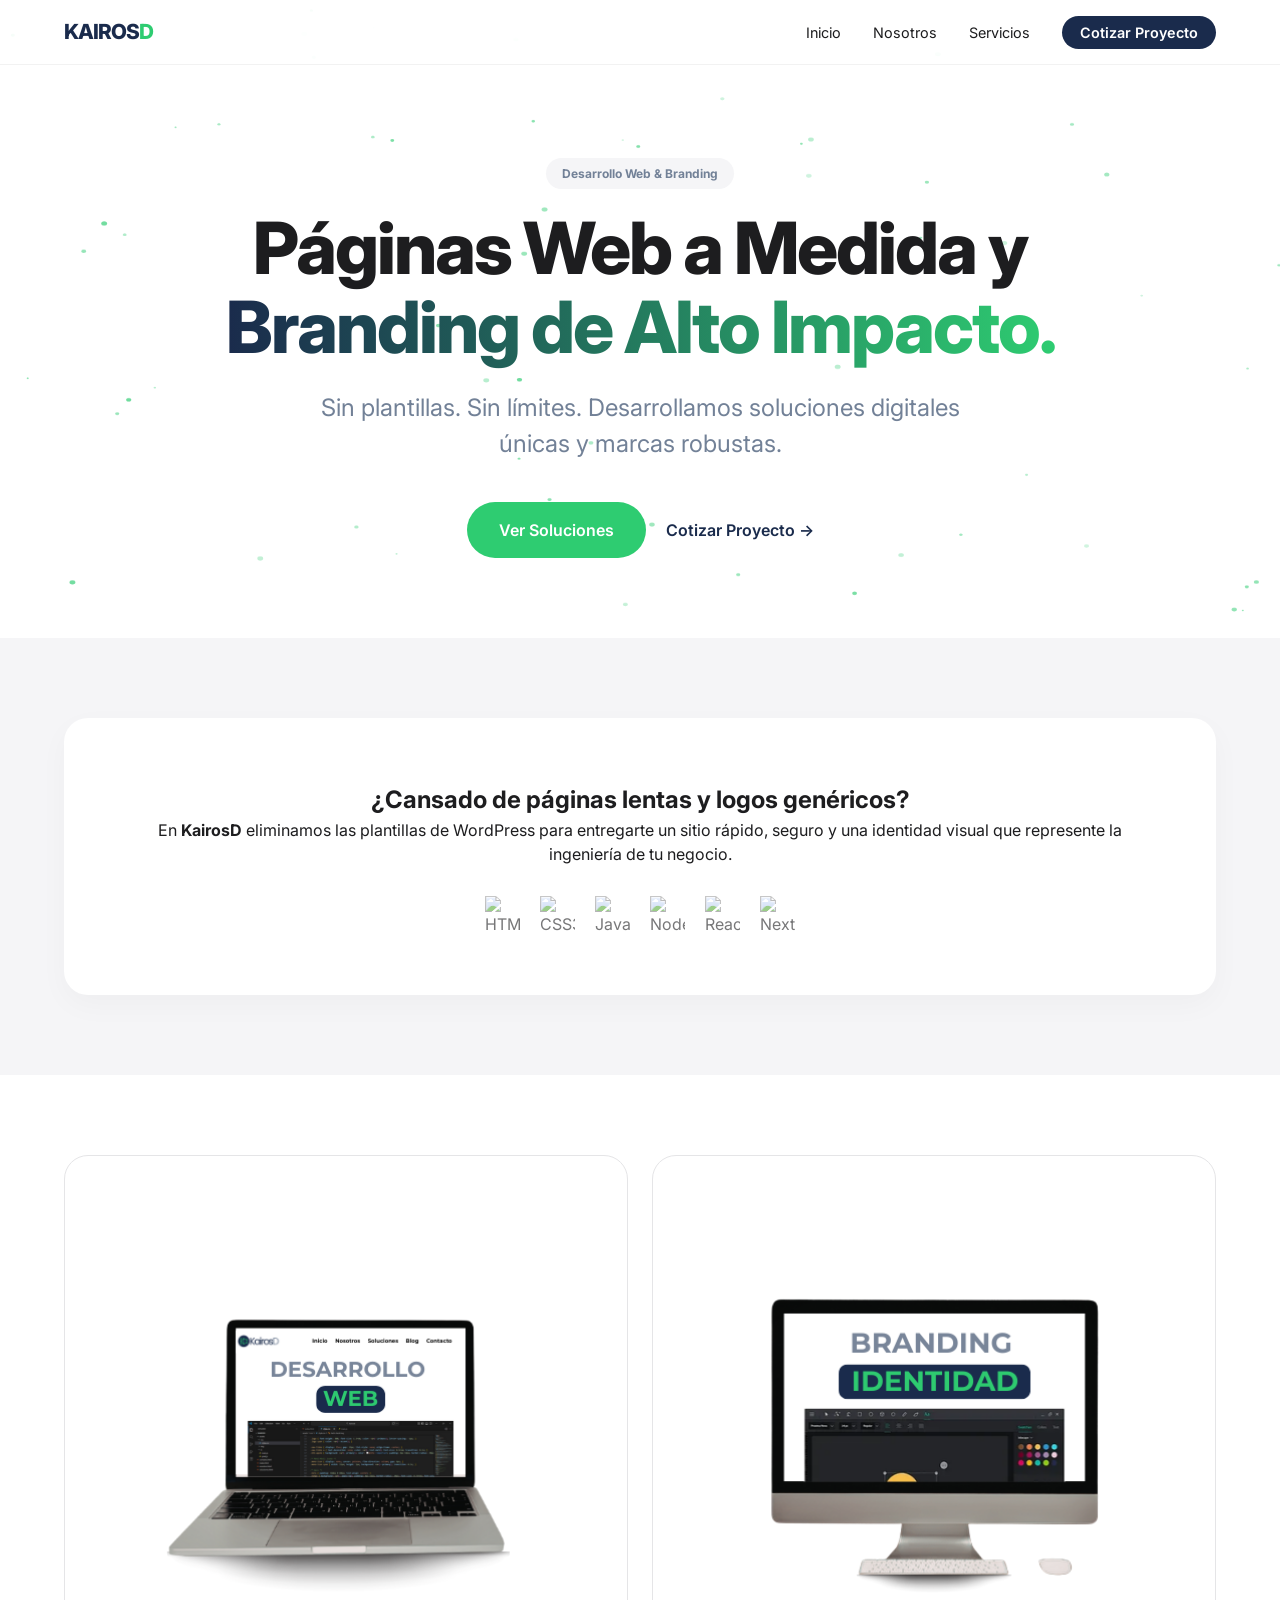
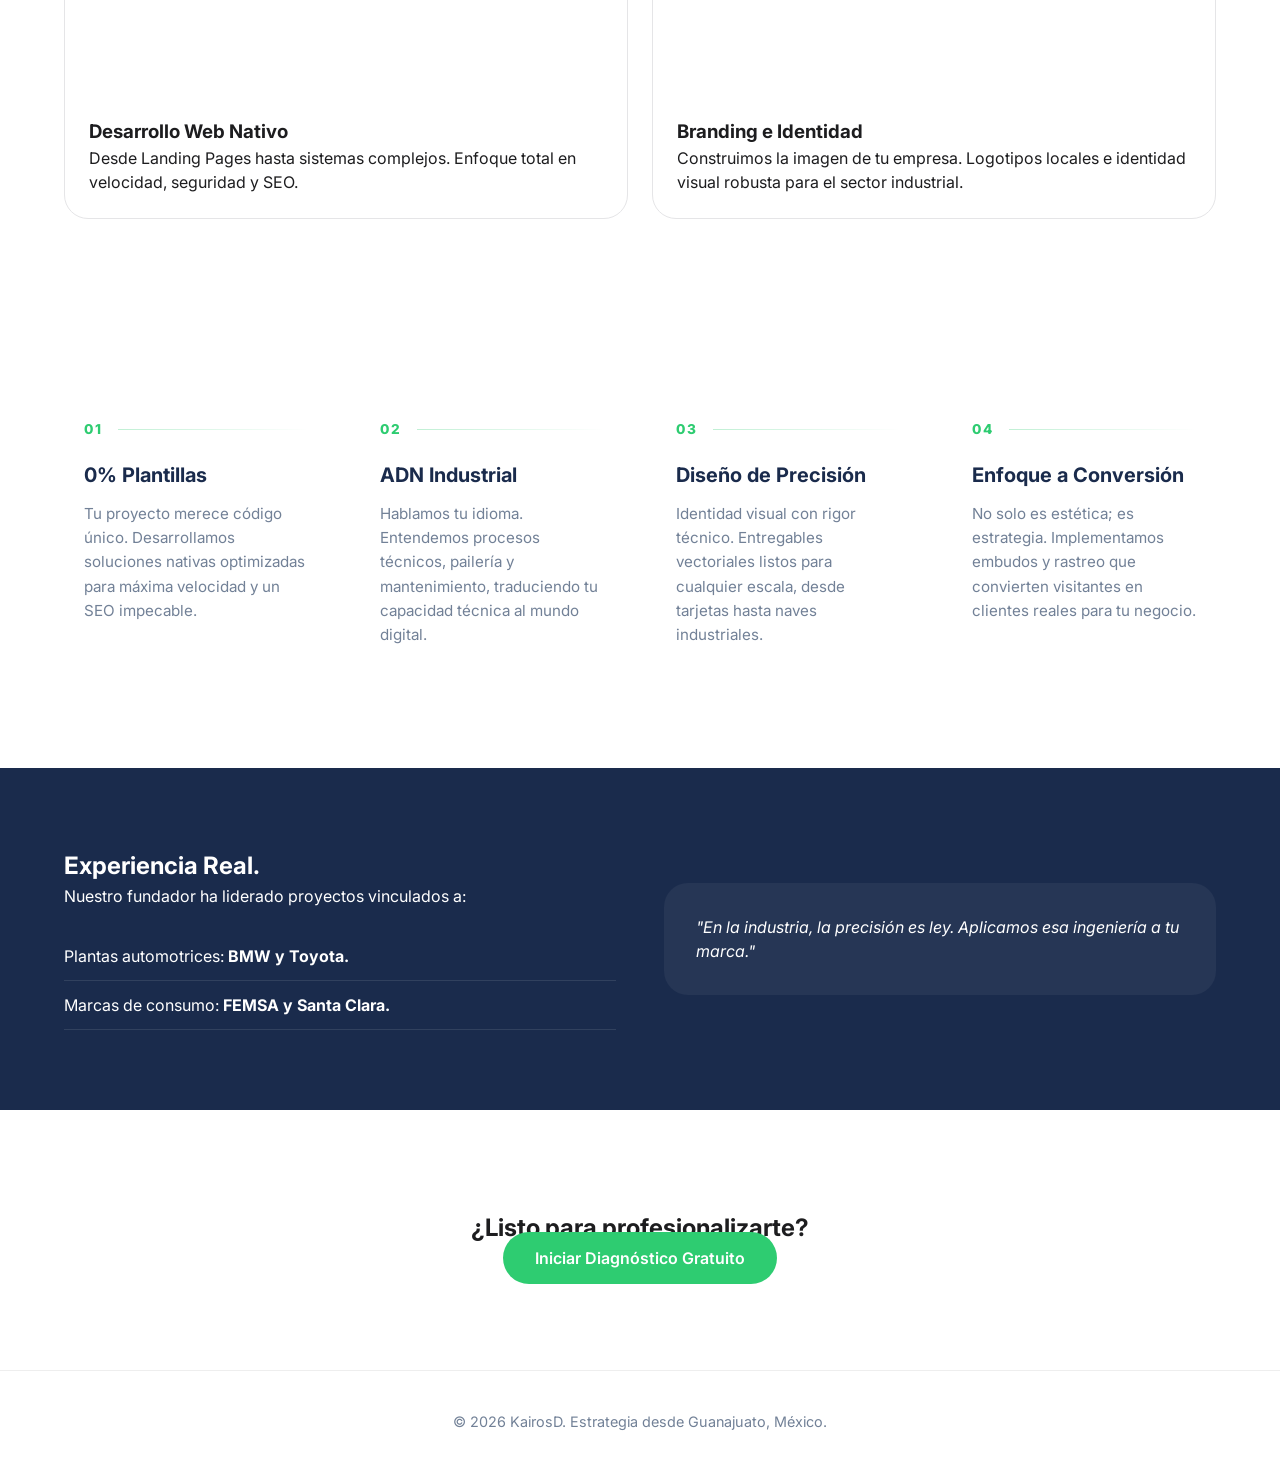
==== index.html @ 9f178255 "pagina inicio ajustes13" ====
<!DOCTYPE html>
<html lang="es">
<head>
    <meta charset="UTF-8">
    <meta name="viewport" content="width=device-width, initial-scale=1.0">
    <title>KairosD | Ingeniería Digital & Branding</title>
    <link rel="stylesheet" href="assets/css/style.css">
    <link href="https://fonts.googleapis.com/css2?family=Inter:wght@300;400;600;800&display=swap" rel="stylesheet">
</head>
<body>

    <header id="navbar">
        <nav class="container">
            <div class="logo">KAIROS<span>D</span></div>
            
            <div class="menu-icon" id="menu-icon">
                <span></span>
                <span></span>
            </div>

            <ul class="nav-links" id="nav-links">
                <li><a href="index.html" class="active">Inicio</a></li>
                <li><a href="nosotros.html">Nosotros</a></li>
                <li><a href="servicios.html">Servicios</a></li>
                <li><a href="contacto.html" class="btn-apple">Cotizar Proyecto</a></li>
            </ul>
        </nav>
    </header>

    <main>
        <section class="hero">
          <canvas id="particle-canvas"></canvas>
            <div class="container">
              <div class="container hero-content-wrapper"> <div class="hero-content reveal">
                    <span class="badge">Desarrollo Web & Branding</span>
                    <h1>Páginas Web a Medida y <br><span class="gradient-text">Branding de Alto Impacto.</span></h1>
                    <p>Sin plantillas. Sin límites. Desarrollamos soluciones digitales únicas y marcas robustas.</p>
                    <div class="cta-group">
                        <a href="servicios.html" class="btn-main">Ver Soluciones</a>
                        <a href="contacto.html" class="btn-link">Cotizar Proyecto →</a>
                    </div>
                </div>
            </div>
        </section>

        <section class="problem">
    <div class="container">
        <div class="glass-card reveal">
            <h2>¿Cansado de páginas lentas y logos genéricos?</h2>
            <p>En <strong>KairosD</strong> eliminamos las plantillas de WordPress para entregarte un sitio rápido, seguro y una identidad visual que represente la ingeniería de tu negocio.</p>
            
            <div class="tech-stack">
                <img src="https://raw.githubusercontent.com/devicons/devicon/master/icons/html5/html5-original.svg" alt="HTML5" title="HTML5">
                <img src="https://raw.githubusercontent.com/devicons/devicon/master/icons/css3/css3-original.svg" alt="CSS3" title="CSS3">
                <img src="https://raw.githubusercontent.com/devicons/devicon/master/icons/javascript/javascript-original.svg" alt="JavaScript" title="JavaScript">
                <img src="https://raw.githubusercontent.com/devicons/devicon/master/icons/nodejs/nodejs-original.svg" alt="Node.js" title="Node.js">
                <img src="https://raw.githubusercontent.com/devicons/devicon/master/icons/react/react-original.svg" alt="React" title="React">
                <img src="https://raw.githubusercontent.com/devicons/devicon/master/icons/nextjs/nextjs-original.svg" alt="Next.js" title="Next.js">
            </div>
        </div>
    </div>
</section>


<section class="services-summary container">
    <div class="service-grid">
        <div class="service-card reveal">
            <div class="service-image">
                <img src="assets/img/Desarrolloweb.png" alt="Desarrollo Web Nativo">
            </div>
            <h3>Desarrollo Web Nativo</h3>
            <p>Desde Landing Pages hasta sistemas complejos. Enfoque total en velocidad, seguridad y SEO.</p>
        </div>

        <div class="service-card reveal">
            <div class="service-image">
                <img src="assets/img/Branding.png" alt="Branding e Identidad">
            </div>
            <h3>Branding e Identidad</h3>
            <p>Construimos la imagen de tu empresa. Logotipos locales e identidad visual robusta para el sector industrial.</p>
        </div>
    </div>
</section>

<section class="features container">
    <div class="features-grid">
        <div class="feature-item reveal">
            <div class="feature-header">
                <span class="feature-number">01</span>
                <div class="feature-line"></div>
            </div>
            <h4>0% Plantillas</h4>
            <p>Tu proyecto merece código único. Desarrollamos soluciones nativas optimizadas para máxima velocidad y un SEO impecable.</p>
        </div>

        <div class="feature-item reveal">
            <div class="feature-header">
                <span class="feature-number">02</span>
                <div class="feature-line"></div>
            </div>
            <h4>ADN Industrial</h4>
            <p>Hablamos tu idioma. Entendemos procesos técnicos, pailería y mantenimiento, traduciendo tu capacidad técnica al mundo digital.</p>
        </div>

        <div class="feature-item reveal">
            <div class="feature-header">
                <span class="feature-number">03</span>
                <div class="feature-line"></div>
            </div>
            <h4>Diseño de Precisión</h4>
            <p>Identidad visual con rigor técnico. Entregables vectoriales listos para cualquier escala, desde tarjetas hasta naves industriales.</p>
        </div>

        <div class="feature-item reveal">
            <div class="feature-header">
                <span class="feature-number">04</span>
                <div class="feature-line"></div>
            </div>
            <h4>Enfoque a Conversión</h4>
            <p>No solo es estética; es estrategia. Implementamos embudos y rastreo que convierten visitantes en clientes reales para tu negocio.</p>
        </div>
    </div>
</section>

        <section class="authority">
            <div class="container">
                <div class="auth-grid">
                    <div class="auth-text reveal">
                        <h2>Experiencia Real.</h2>
                        <p>Nuestro fundador ha liderado proyectos vinculados a:</p>
                        <ul class="auth-list">
                            <li>Plantas automotrices: <strong>BMW y Toyota.</strong></li>
                            <li>Marcas de consumo: <strong>FEMSA y Santa Clara.</strong></li>
                        </ul>
                    </div>
                    <div class="auth-quote reveal">
                        <p>"En la industria, la precisión es ley. Aplicamos esa ingeniería a tu marca."</p>
                    </div>
                </div>
            </div>
        </section>

        <section class="final-cta">
            <div class="container reveal">
                <h2>¿Listo para profesionalizarte?</h2>
                <a href="contacto.html" class="btn-main">Iniciar Diagnóstico Gratuito</a>
            </div>
        </section>
    </main>

    <footer>
        <div class="container">
            <p>&copy; 2026 KairosD. Estrategia desde Guanajuato, México.</p>
        </div>
    </footer>

    <script src="assets/js/particles.js"></script>
    <script src="assets/js/main.js"></script>
</body>
</html>
---- assets/css/style.css ----
:root {
    --primary: #1a2b4c;
    --accent: #2ecc71;
    --secondary: #728197;
    --apple-bg: #f5f5f7;
    --white: #ffffff;
    --text-dark: #1d1d1f;
}

* { margin: 0; padding: 0; box-sizing: border-box; }

body {
    font-family: 'Inter', -apple-system, sans-serif;
    color: var(--text-dark);
    background-color: var(--white);
    line-height: 1.5;
    overflow-x: hidden;
}

.container { max-width: 1200px; margin: 0 auto; padding: 0 24px; }

/* Navbar */
#navbar {
    position: fixed; top: 0; width: 100%; z-index: 1000;
    background: rgba(255, 255, 255, 0.8);
    backdrop-filter: blur(20px); -webkit-backdrop-filter: blur(20px);
    border-bottom: 1px solid rgba(0,0,0,0.05);
}

nav { height: 64px; display: flex; justify-content: space-between; align-items: center; }

.logo { font-weight: 800; font-size: 1.3rem; color: var(--primary); letter-spacing: -1px; }
.logo span { color: var(--accent); }

.nav-links { display: flex; gap: 32px; list-style: none; align-items: center; }
.nav-links a { text-decoration: none; color: var(--text-dark); font-size: 0.9rem; transition: 0.3s; }
.btn-apple { background: var(--primary); color: white !important; padding: 8px 18px; border-radius: 20px; font-weight: 600; }

/* Menú Móvil Icono */
.menu-icon { display: none; cursor: pointer; flex-direction: column; gap: 6px; }
.menu-icon span { width: 25px; height: 2px; background: var(--primary); transition: 0.3s; }

/* Hero */
/* Posicionamiento del lienzo de partículas */
.hero { 
    padding: 160px 0 80px; 
    text-align: center; 
    background: transparent; /* IMPORTANTE: Para ver el canvas detrás */
    position: relative;
}

.hero-content-wrapper {
    position: relative;
    z-index: 2; /* Esto pone el texto por encima de las partículas */
}

#particle-canvas {
    position: absolute;
    top: 0;
    left: 0;
    width: 100%;
    height: 100%;
    z-index: 1; /* Detrás del texto */
    pointer-events: none; /* Permite hacer clic en los botones a través del canvas */
}

.hero-grid {
    position: relative;
    z-index: 2; /* Encima del canvas */
}
.hero { padding: 160px 0 80px; text-align: center; }
.badge { background: var(--apple-bg); padding: 8px 16px; border-radius: 20px; font-size: 0.75rem; font-weight: 700; color: var(--secondary); }
.hero h1 { font-size: clamp(2.5rem, 8vw, 4.5rem); font-weight: 800; letter-spacing: -2px; margin: 24px 0; line-height: 1.1; }

.gradient-text {
    background: linear-gradient(90deg, var(--primary), var(--accent));
    background-clip: text; -webkit-background-clip: text;
    -webkit-text-fill-color: transparent; color: transparent;
}

.hero p { font-size: clamp(1.1rem, 3vw, 1.5rem); color: var(--secondary); max-width: 700px; margin: 0 auto 40px; }

.cta-group { display: flex; justify-content: center; align-items: center; gap: 20px; }
.btn-main { background: var(--accent); color: white; padding: 16px 32px; border-radius: 30px; text-decoration: none; font-weight: 600; transition: 0.3s; }
.btn-link { color: var(--primary); text-decoration: none; font-weight: 600; }

/* Problem Section */
.problem { padding: 80px 0; background: var(--apple-bg); }
.glass-card { background: white; padding: clamp(2rem, 5vw, 4rem); border-radius: 24px; box-shadow: 0 10px 30px rgba(0,0,0,0.03); text-align: center; }

/* Grid de Servicios */
.service-grid { display: grid; grid-template-columns: repeat(auto-fit, minmax(300px, 1fr)); gap: 24px; padding: 80px 0; }
.service-card { 
    background: white; 
    padding: 24px; /* Bajamos de 40px a 24px para que no se vea gigante con la imagen */
    border-radius: 24px; 
    border: 1px solid #e5e5e7; 
    transition: 0.4s; 
}
.service-card:hover { border-color: var(--accent); transform: translateY(-5px); }
/* --- Nuevos estilos para imágenes de servicios --- */
.service-image {
    width: 100%;
    /*height: 100px;  Altura fija para que todas las cards midan lo mismo */
    aspect-ratio: 1 / 1;
    margin-bottom: 24px;
    border-radius: 16px;
    overflow: hidden;
    background-color: white; 
    display: flex;
    justify-content: center;
    align-items: center;
}

.service-image img {
    width: 100%;
    height: 100%;
    object-fit: cover; /* Recorta la imagen para que llene el espacio sin deformarse */
    transition: transform 0.5s ease;
}

.service-card:hover .service-image img {
    transform: scale(1.1); /* Efecto de zoom al pasar el mouse */
}

/* Contenedor principal */
.features-grid {
    display: grid;
    grid-template-columns: repeat(auto-fit, minmax(250px, 1fr));
    gap: 32px;
    padding: 100px 0;
}

.feature-item {
    position: relative;
    padding: 20px;
    transition: all 0.3s ease;
}

/* Encabezado del ítem (Número + Línea) */
.feature-header {
    display: flex;
    align-items: center;
    gap: 15px;
    margin-bottom: 20px;
}

.feature-number {
    font-size: 0.85rem;
    font-weight: 800;
    color: var(--accent); /* Tu verde #2ecc71 */
    font-family: 'Inter', sans-serif;
    letter-spacing: 2px;
}

.feature-line {
    height: 1px;
    flex-grow: 1;
    background: linear-gradient(90deg, var(--accent), transparent);
    opacity: 0.3;
}

/* Tipografía */
.feature-item h4 {
    font-size: 1.25rem;
    font-weight: 700;
    color: var(--primary);
    margin-bottom: 12px;
}

.feature-item p {
    font-size: 0.95rem;
    color: var(--secondary);
    line-height: 1.6;
}

/* Efecto al pasar el mouse */
.feature-item:hover {
    transform: translateY(-5px);
}

.feature-item:hover .feature-line {
    opacity: 1;
    background: linear-gradient(90deg, var(--accent), var(--primary));
    transition: 0.5s;
}

/* Ajuste para móviles */
@media (max-width: 480px) {
    .features-grid {
        padding: 60px 0;
        gap: 40px;
    }
}

/* Authority */
.authority { background: var(--primary); color: white; padding: 80px 0; }
.auth-grid { display: grid; grid-template-columns: repeat(auto-fit, minmax(300px, 1fr)); gap: 48px; align-items: center; }
.auth-list { list-style: none; margin-top: 24px; }
.auth-list li { padding: 12px 0; border-bottom: 1px solid rgba(255,255,255,0.1); }
.auth-quote { background: rgba(255,255,255,0.05); padding: 32px; border-radius: 24px; font-style: italic; }

/* Final CTA */
.final-cta { padding: 100px 0; text-align: center; }

/* Footer */
footer { padding: 40px 0; border-top: 1px solid #eee; text-align: center; color: var(--secondary); font-size: 0.9rem; }

/* --- RESPONSIVO --- */
@media (max-width: 850px) {
    .menu-icon { display: flex; }
    .nav-links {
        position: fixed; top: 64px; right: -100%; width: 100%; height: calc(100vh - 64px);
        flex-direction: column; background: white; padding: 40px; transition: 0.4s;
    }
    .nav-links.active { right: 0; }
    .cta-group { flex-direction: column; }
}

/* Animaciones */
.reveal { opacity: 0; transform: translateY(30px); transition: 1s ease; }
.reveal.active { opacity: 1; transform: translateY(0); }

/* Contenedor de logos tecnológicos */
.tech-stack {
    display: flex;
    justify-content: center;
    align-items: center;
    gap: 20px; /* Espacio entre logos */
    margin-top: 30px;
    flex-wrap: wrap; /* Para que en móviles se acomoden si no caben */
}

.tech-stack img {
    width: 35px; /* Tamaño pequeño y elegante */
    height: 35px;
    filter: grayscale(1%); /* Efecto Apple: se ven grises por defecto */
    opacity: 0.6;
    transition: all 0.4s ease;
}

.tech-stack img:hover {
    filter: grayscale(0%); /* Cobran color al pasar el mouse */
    opacity: 1;
    transform: scale(1.2); /* Pequeño salto visual */
}

/* Ajuste para móviles */
@media (max-width: 480px) {
    .tech-stack {
        gap: 15px;
    }
    .tech-stack img {
        width: 28px;
        height: 28px;
    }
}
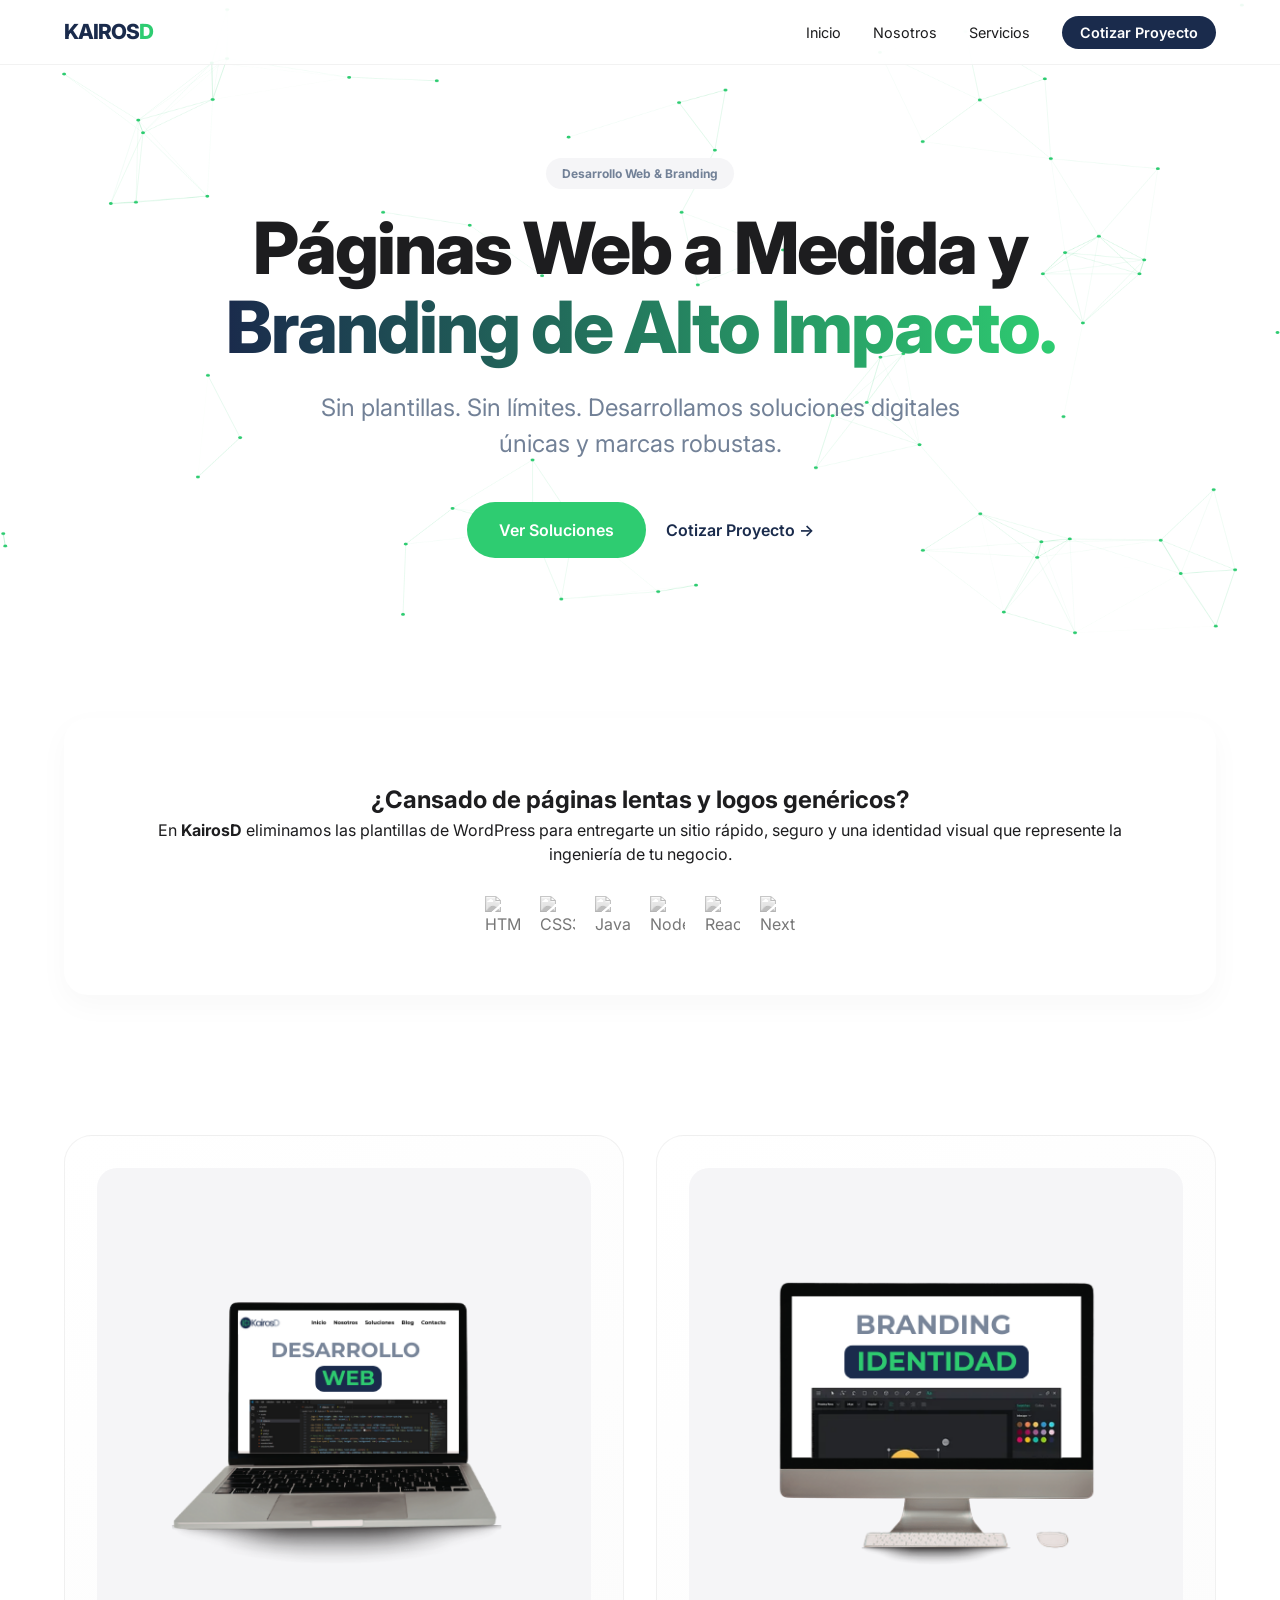
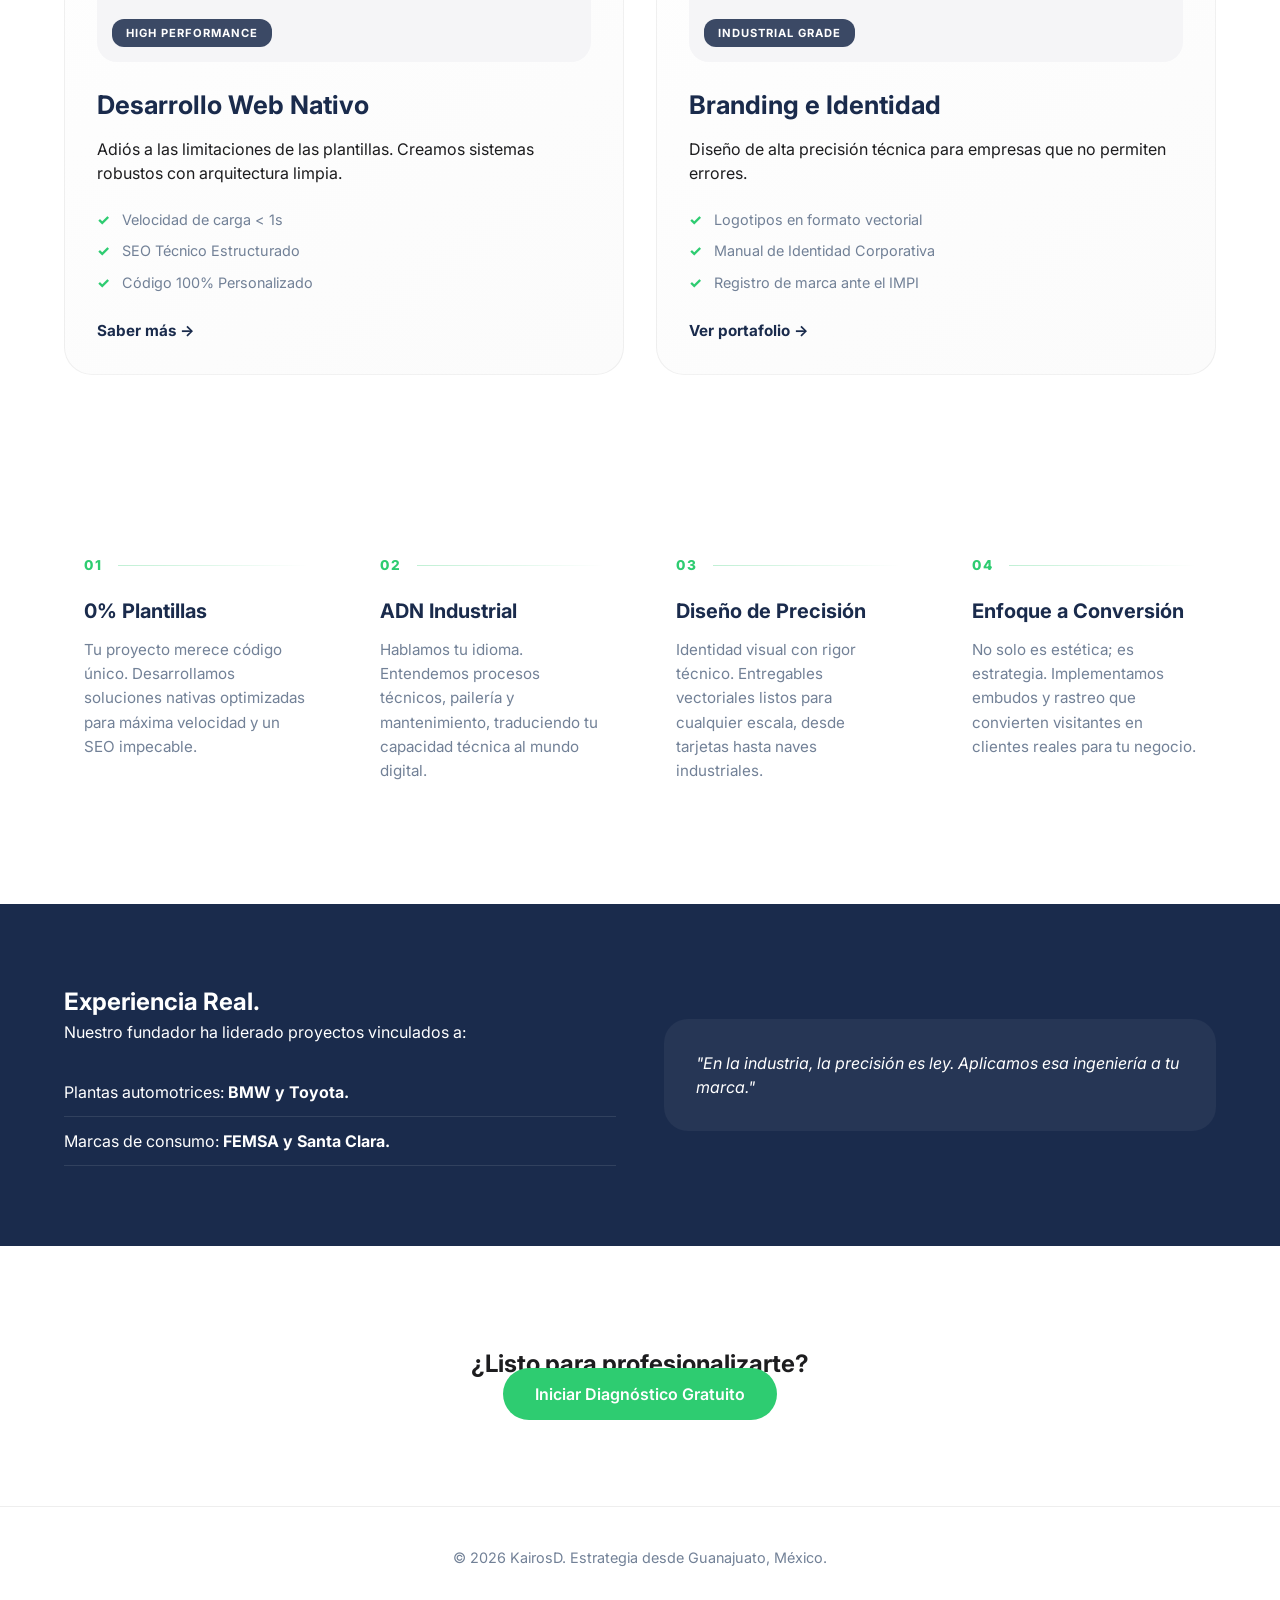
==== commit 4e030b58: "pagina inicio ajustes" ====
--- a/index.html
+++ b/index.html
@@ -67,19 +67,36 @@
         <div class="service-card reveal">
             <div class="service-image">
                 <img src="assets/img/Desarrolloweb.png" alt="Desarrollo Web Nativo">
+                <div class="service-tag">High Performance</div>
             </div>
-            <h3>Desarrollo Web Nativo</h3>
-            <p>Desde Landing Pages hasta sistemas complejos. Enfoque total en velocidad, seguridad y SEO.</p>
+            <div class="service-info">
+                <h3>Desarrollo Web Nativo</h3>
+                <p>Adiós a las limitaciones de las plantillas. Creamos sistemas robustos con arquitectura limpia.</p>
+                <ul class="service-features">
+                    <li><span>✓</span> Velocidad de carga < 1s</li>
+                    <li><span>✓</span> SEO Técnico Estructurado</li>
+                    <li><span>✓</span> Código 100% Personalizado</li>
+                </ul>
+                <a href="servicios.html" class="service-link">Saber más →</a>
+            </div>
         </div>
 
-        <div class="service-card reveal">
-            <div class="service-image">
-                <img src="assets/img/Branding.png" alt="Branding e Identidad">
-            </div>
-            <h3>Branding e Identidad</h3>
-            <p>Construimos la imagen de tu empresa. Logotipos locales e identidad visual robusta para el sector industrial.</p>
-        </div>
+<div class="service-card reveal">
+    <div class="service-image">
+        <img src="assets/img/Branding.png" alt="Branding e Identidad">
+        <div class="service-tag">Industrial Grade</div>
     </div>
+    <div class="service-info">
+        <h3>Branding e Identidad</h3>
+        <p>Diseño de alta precisión técnica para empresas que no permiten errores.</p>
+        <ul class="service-features">
+            <li><span>✓</span> Logotipos en formato vectorial</li>
+            <li><span>✓</span> Manual de Identidad Corporativa</li>
+            <li><span>✓</span> Registro de marca ante el IMPI</li>
+        </ul>
+        <a href="servicios.html" class="service-link">Ver portafolio →</a>
+    </div>
+</div>
 </section>
 
 <section class="features container">
--- a/assets/css/style.css
+++ b/assets/css/style.css
@@ -19,7 +19,7 @@
 
 .container { max-width: 1200px; margin: 0 auto; padding: 0 24px; }
 
-/* Navbar */
+/* --- NAVBAR --- */
 #navbar {
     position: fixed; top: 0; width: 100%; z-index: 1000;
     background: rgba(255, 255, 255, 0.8);
@@ -28,7 +28,6 @@
 }
 
 nav { height: 64px; display: flex; justify-content: space-between; align-items: center; }
-
 .logo { font-weight: 800; font-size: 1.3rem; color: var(--primary); letter-spacing: -1px; }
 .logo span { color: var(--accent); }
 
@@ -36,39 +35,28 @@
 .nav-links a { text-decoration: none; color: var(--text-dark); font-size: 0.9rem; transition: 0.3s; }
 .btn-apple { background: var(--primary); color: white !important; padding: 8px 18px; border-radius: 20px; font-weight: 600; }
 
-/* Menú Móvil Icono */
-.menu-icon { display: none; cursor: pointer; flex-direction: column; gap: 6px; }
-.menu-icon span { width: 25px; height: 2px; background: var(--primary); transition: 0.3s; }
-
-/* Hero */
-/* Posicionamiento del lienzo de partículas */
+/* --- HERO --- */
 .hero { 
     padding: 160px 0 80px; 
     text-align: center; 
-    background: transparent; /* IMPORTANTE: Para ver el canvas detrás */
+    background: transparent; 
     position: relative;
+    overflow: hidden;
+}
+
+#particle-canvas {
+    position: absolute;
+    top: 0; left: 0;
+    width: 100%; height: 100%;
+    z-index: 1;
+    pointer-events: none;
 }
 
 .hero-content-wrapper {
     position: relative;
-    z-index: 2; /* Esto pone el texto por encima de las partículas */
+    z-index: 2;
 }
 
-#particle-canvas {
-    position: absolute;
-    top: 0;
-    left: 0;
-    width: 100%;
-    height: 100%;
-    z-index: 1; /* Detrás del texto */
-    pointer-events: none; /* Permite hacer clic en los botones a través del canvas */
-}
-
-.hero-grid {
-    position: relative;
-    z-index: 2; /* Encima del canvas */
-}
-.hero { padding: 160px 0 80px; text-align: center; }
 .badge { background: var(--apple-bg); padding: 8px 16px; border-radius: 20px; font-size: 0.75rem; font-weight: 700; color: var(--secondary); }
 .hero h1 { font-size: clamp(2.5rem, 8vw, 4.5rem); font-weight: 800; letter-spacing: -2px; margin: 24px 0; line-height: 1.1; }
 
@@ -79,134 +67,75 @@
 }
 
 .hero p { font-size: clamp(1.1rem, 3vw, 1.5rem); color: var(--secondary); max-width: 700px; margin: 0 auto 40px; }
-
 .cta-group { display: flex; justify-content: center; align-items: center; gap: 20px; }
 .btn-main { background: var(--accent); color: white; padding: 16px 32px; border-radius: 30px; text-decoration: none; font-weight: 600; transition: 0.3s; }
 .btn-link { color: var(--primary); text-decoration: none; font-weight: 600; }
 
-/* Problem Section */
-.problem { padding: 80px 0; background: var(--apple-bg); }
+/* --- PROBLEM & TECH STACK --- */
+.problem { padding: 80px 0; background: white; }
 .glass-card { background: white; padding: clamp(2rem, 5vw, 4rem); border-radius: 24px; box-shadow: 0 10px 30px rgba(0,0,0,0.03); text-align: center; }
 
-/* Grid de Servicios */
-.service-grid { display: grid; grid-template-columns: repeat(auto-fit, minmax(300px, 1fr)); gap: 24px; padding: 80px 0; }
+.tech-stack { display: flex; justify-content: center; align-items: center; gap: 20px; margin-top: 30px; flex-wrap: wrap; }
+.tech-stack img { width: 35px; height: 35px; filter: grayscale(100%); opacity: 0.6; transition: 0.4s; }
+.tech-stack img:hover { filter: grayscale(0%); opacity: 1; transform: scale(1.2); }
+
+/* --- SECCIÓN DE SERVICIOS --- */
+.service-grid { display: grid; grid-template-columns: repeat(auto-fit, minmax(320px, 1fr)); gap: 32px; padding: 60px 0; }
+
 .service-card { 
-    background: white; 
-    padding: 24px; /* Bajamos de 40px a 24px para que no se vea gigante con la imagen */
-    border-radius: 24px; 
-    border: 1px solid #e5e5e7; 
-    transition: 0.4s; 
-}
-.service-card:hover { border-color: var(--accent); transform: translateY(-5px); }
-/* --- Nuevos estilos para imágenes de servicios --- */
-.service-image {
-    width: 100%;
-    /*height: 100px;  Altura fija para que todas las cards midan lo mismo */
-    aspect-ratio: 1 / 1;
-    margin-bottom: 24px;
-    border-radius: 16px;
-    overflow: hidden;
-    background-color: white; 
-    display: flex;
-    justify-content: center;
-    align-items: center;
+    background: linear-gradient(145deg, #ffffff, #fbfbfb);
+    padding: 32px; border-radius: 28px; border: 1px solid rgba(0,0,0,0.05); 
+    transition: all 0.4s cubic-bezier(0.165, 0.84, 0.44, 1);
+    display: flex; flex-direction: column; justify-content: space-between;
 }
 
-.service-image img {
-    width: 100%;
-    height: 100%;
-    object-fit: cover; /* Recorta la imagen para que llene el espacio sin deformarse */
-    transition: transform 0.5s ease;
+.service-card:hover { border-color: var(--accent); transform: translateY(-8px); box-shadow: 0 20px 40px rgba(46, 204, 113, 0.08); }
+
+.service-image {
+    width: 100%; aspect-ratio: 1 / 1; margin-bottom: 24px; border-radius: 20px;
+    overflow: hidden; position: relative; background-color: var(--apple-bg); 
+    display: flex; justify-content: center; align-items: center;
 }
 
-.service-card:hover .service-image img {
-    transform: scale(1.1); /* Efecto de zoom al pasar el mouse */
+.service-image img { width: 100%; height: 100%; object-fit: cover; transition: transform 0.6s ease; }
+.service-card:hover .service-image img { transform: scale(1.1); }
+
+.service-tag {
+    position: absolute; bottom: 15px; left: 15px; background: rgba(26, 43, 76, 0.85);
+    color: white; padding: 6px 14px; border-radius: 12px; font-size: 0.7rem; font-weight: 700;
+    text-transform: uppercase; letter-spacing: 1px; backdrop-filter: blur(8px);
 }
 
-/* Contenedor principal */
-.features-grid {
-    display: grid;
-    grid-template-columns: repeat(auto-fit, minmax(250px, 1fr));
-    gap: 32px;
-    padding: 100px 0;
-}
+.service-info h3 { margin-bottom: 12px; font-size: 1.6rem; color: var(--primary); }
+.service-features { list-style: none; margin: 24px 0; padding: 0; }
+.service-features li { font-size: 0.9rem; color: var(--secondary); margin-bottom: 10px; display: flex; align-items: center; gap: 12px; }
+.service-features li span { color: var(--accent); font-weight: 800; }
+.service-link { display: inline-block; color: var(--primary); text-decoration: none; font-weight: 700; font-size: 0.95rem; }
 
-.feature-item {
-    position: relative;
-    padding: 20px;
-    transition: all 0.3s ease;
-}
+/* --- FEATURES GRID --- */
+.features-grid { display: grid; grid-template-columns: repeat(auto-fit, minmax(250px, 1fr)); gap: 32px; padding: 100px 0; }
+.feature-item { position: relative; padding: 20px; transition: 0.3s; }
+.feature-header { display: flex; align-items: center; gap: 15px; margin-bottom: 20px; }
+.feature-number { font-size: 0.85rem; font-weight: 800; color: var(--accent); letter-spacing: 2px; }
+.feature-line { height: 1px; flex-grow: 1; background: linear-gradient(90deg, var(--accent), transparent); opacity: 0.3; }
+.feature-item h4 { font-size: 1.25rem; font-weight: 700; color: var(--primary); margin-bottom: 12px; }
+.feature-item p { font-size: 0.95rem; color: var(--secondary); line-height: 1.6; }
+.feature-item:hover { transform: translateY(-5px); }
+.feature-item:hover .feature-line { opacity: 1; background: linear-gradient(90deg, var(--accent), var(--primary)); }
 
-/* Encabezado del ítem (Número + Línea) */
-.feature-header {
-    display: flex;
-    align-items: center;
-    gap: 15px;
-    margin-bottom: 20px;
-}
-
-.feature-number {
-    font-size: 0.85rem;
-    font-weight: 800;
-    color: var(--accent); /* Tu verde #2ecc71 */
-    font-family: 'Inter', sans-serif;
-    letter-spacing: 2px;
-}
-
-.feature-line {
-    height: 1px;
-    flex-grow: 1;
-    background: linear-gradient(90deg, var(--accent), transparent);
-    opacity: 0.3;
-}
-
-/* Tipografía */
-.feature-item h4 {
-    font-size: 1.25rem;
-    font-weight: 700;
-    color: var(--primary);
-    margin-bottom: 12px;
-}
-
-.feature-item p {
-    font-size: 0.95rem;
-    color: var(--secondary);
-    line-height: 1.6;
-}
-
-/* Efecto al pasar el mouse */
-.feature-item:hover {
-    transform: translateY(-5px);
-}
-
-.feature-item:hover .feature-line {
-    opacity: 1;
-    background: linear-gradient(90deg, var(--accent), var(--primary));
-    transition: 0.5s;
-}
-
-/* Ajuste para móviles */
-@media (max-width: 480px) {
-    .features-grid {
-        padding: 60px 0;
-        gap: 40px;
-    }
-}
-
-/* Authority */
+/* --- AUTHORITY & FOOTER --- */
 .authority { background: var(--primary); color: white; padding: 80px 0; }
 .auth-grid { display: grid; grid-template-columns: repeat(auto-fit, minmax(300px, 1fr)); gap: 48px; align-items: center; }
 .auth-list { list-style: none; margin-top: 24px; }
 .auth-list li { padding: 12px 0; border-bottom: 1px solid rgba(255,255,255,0.1); }
 .auth-quote { background: rgba(255,255,255,0.05); padding: 32px; border-radius: 24px; font-style: italic; }
-
-/* Final CTA */
 .final-cta { padding: 100px 0; text-align: center; }
-
-/* Footer */
 footer { padding: 40px 0; border-top: 1px solid #eee; text-align: center; color: var(--secondary); font-size: 0.9rem; }
 
-/* --- RESPONSIVO --- */
+/* --- ANIMACIONES & MÓVIL --- */
+.reveal { opacity: 0; transform: translateY(30px); transition: 1s ease; }
+.reveal.active { opacity: 1; transform: translateY(0); }
+
 @media (max-width: 850px) {
     .menu-icon { display: flex; }
     .nav-links {
@@ -215,44 +144,4 @@
     }
     .nav-links.active { right: 0; }
     .cta-group { flex-direction: column; }
-}
-
-/* Animaciones */
-.reveal { opacity: 0; transform: translateY(30px); transition: 1s ease; }
-.reveal.active { opacity: 1; transform: translateY(0); }
-
-/* Contenedor de logos tecnológicos */
-.tech-stack {
-    display: flex;
-    justify-content: center;
-    align-items: center;
-    gap: 20px; /* Espacio entre logos */
-    margin-top: 30px;
-    flex-wrap: wrap; /* Para que en móviles se acomoden si no caben */
-}
-
-.tech-stack img {
-    width: 35px; /* Tamaño pequeño y elegante */
-    height: 35px;
-    filter: grayscale(1%); /* Efecto Apple: se ven grises por defecto */
-    opacity: 0.6;
-    transition: all 0.4s ease;
-}
-
-.tech-stack img:hover {
-    filter: grayscale(0%); /* Cobran color al pasar el mouse */
-    opacity: 1;
-    transform: scale(1.2); /* Pequeño salto visual */
-}
-
-/* Ajuste para móviles */
-@media (max-width: 480px) {
-    .tech-stack {
-        gap: 15px;
-    }
-    .tech-stack img {
-        width: 28px;
-        height: 28px;
-    }
-}
-
+}
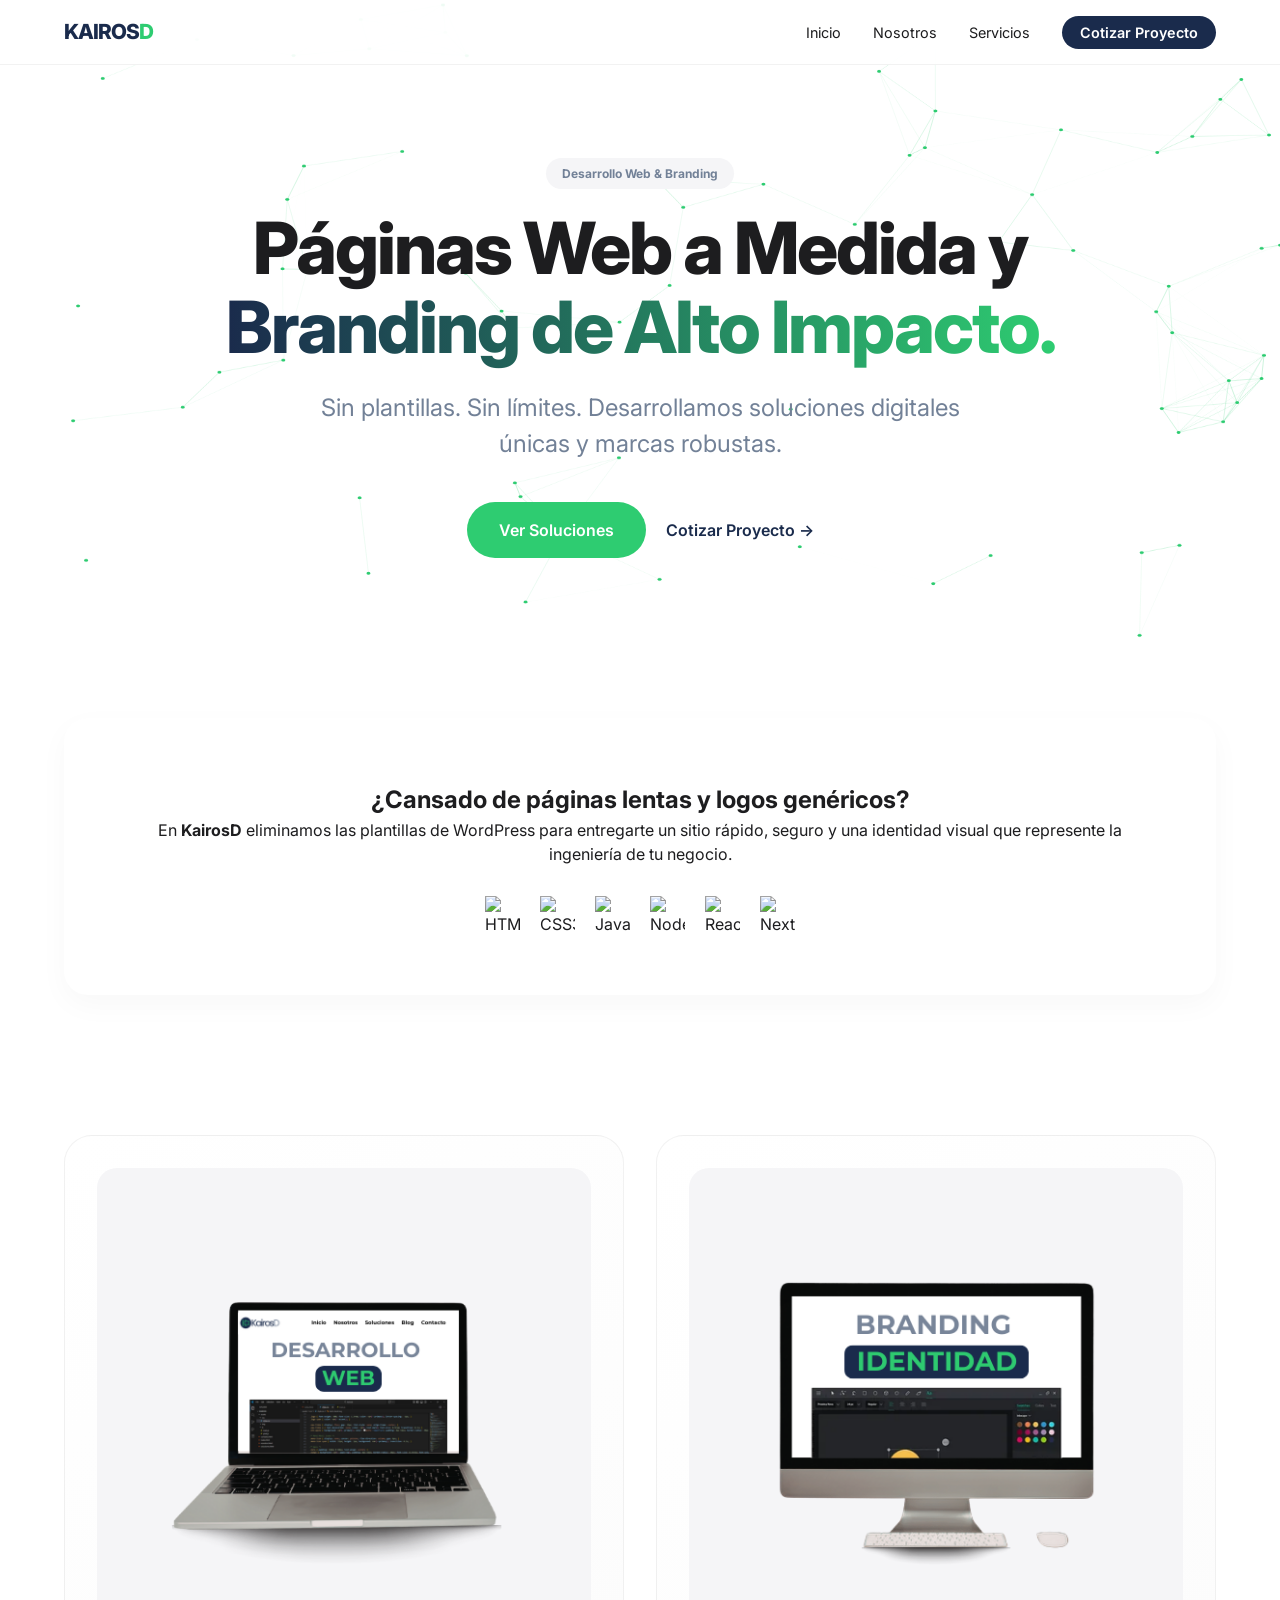
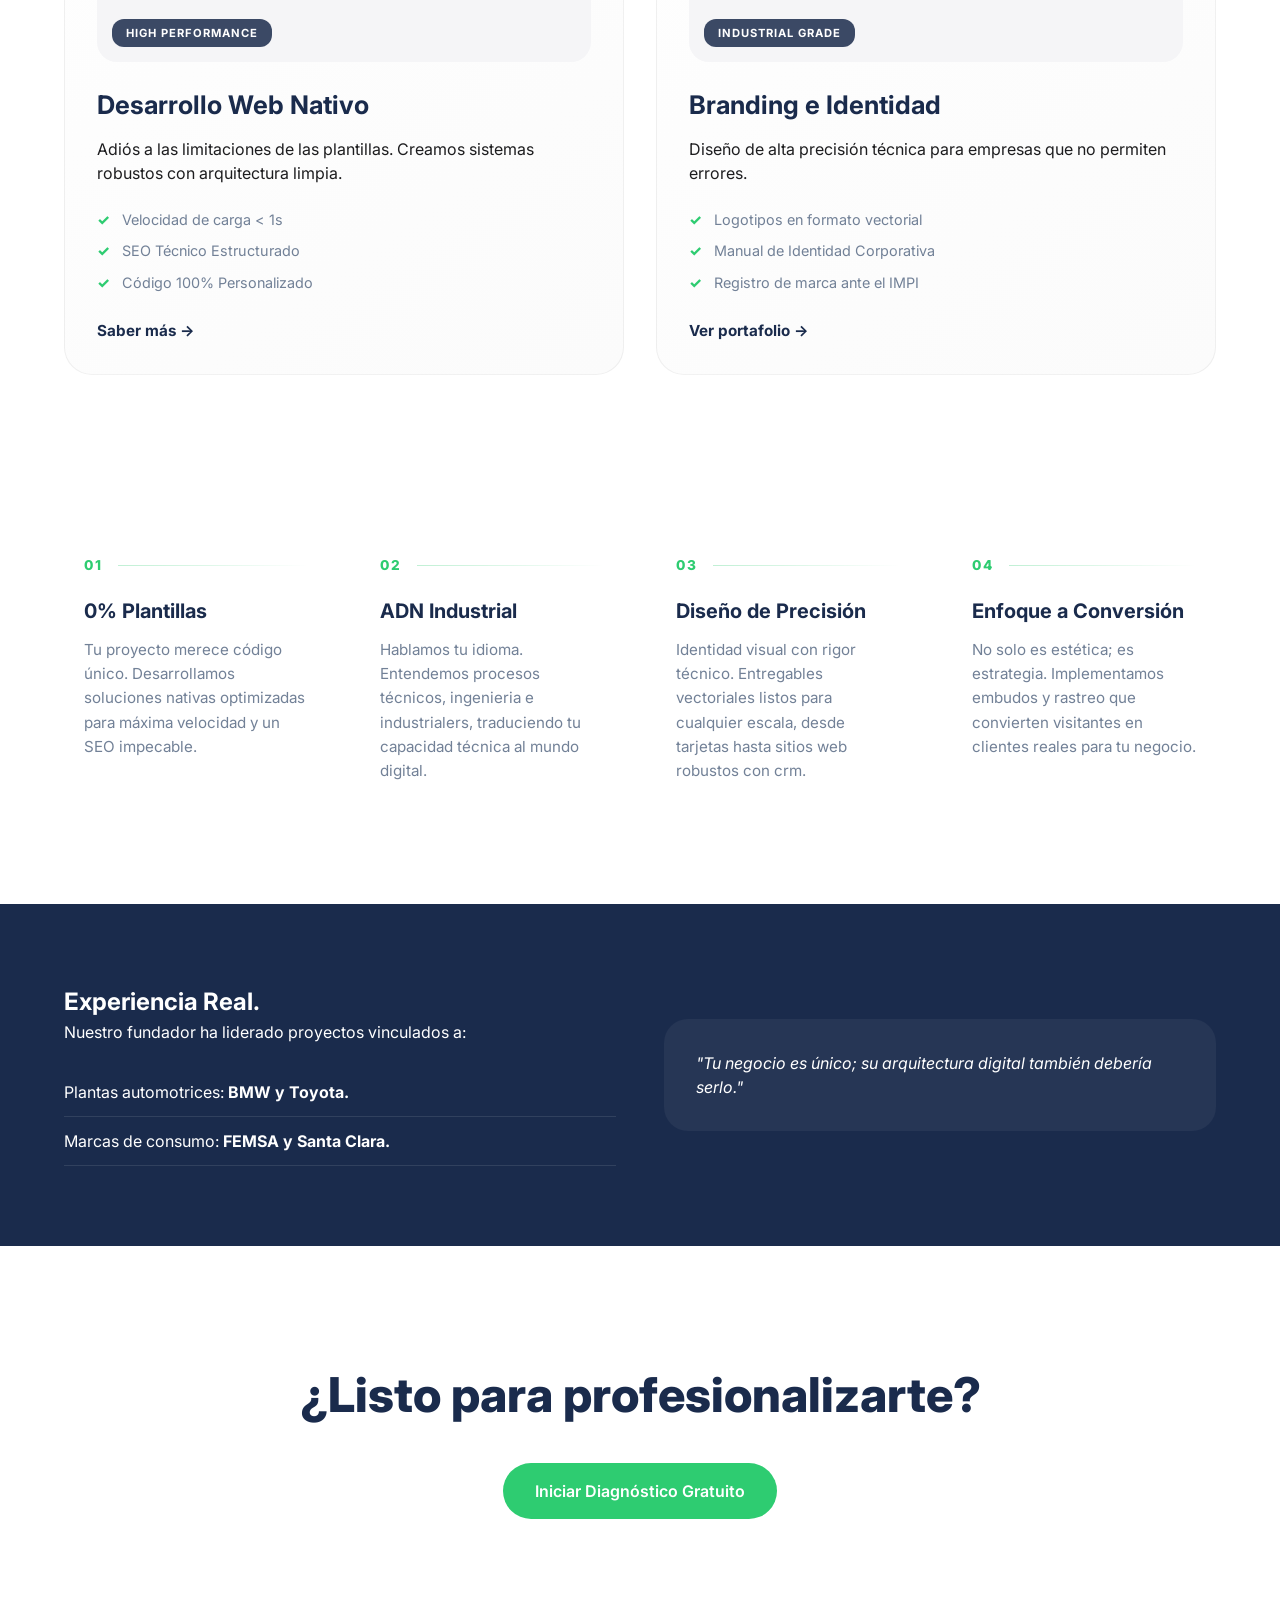
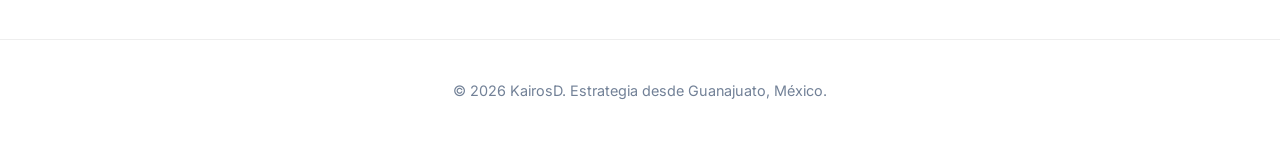
==== commit 991cd536: "pagina inicio ajuste" ====
--- a/index.html
+++ b/index.html
@@ -116,7 +116,7 @@
                 <div class="feature-line"></div>
             </div>
             <h4>ADN Industrial</h4>
-            <p>Hablamos tu idioma. Entendemos procesos técnicos, pailería y mantenimiento, traduciendo tu capacidad técnica al mundo digital.</p>
+            <p>Hablamos tu idioma. Entendemos procesos técnicos, ingenieria e industrialers, traduciendo tu capacidad técnica al mundo digital.</p>
         </div>
 
         <div class="feature-item reveal">
@@ -125,7 +125,7 @@
                 <div class="feature-line"></div>
             </div>
             <h4>Diseño de Precisión</h4>
-            <p>Identidad visual con rigor técnico. Entregables vectoriales listos para cualquier escala, desde tarjetas hasta naves industriales.</p>
+            <p>Identidad visual con rigor técnico. Entregables vectoriales listos para cualquier escala, desde tarjetas hasta sitios web robustos con crm.</p>
         </div>
 
         <div class="feature-item reveal">
@@ -151,7 +151,7 @@
                         </ul>
                     </div>
                     <div class="auth-quote reveal">
-                        <p>"En la industria, la precisión es ley. Aplicamos esa ingeniería a tu marca."</p>
+                        <p>"Tu negocio es único; su arquitectura digital también debería serlo."</p>
                     </div>
                 </div>
             </div>
--- a/assets/css/style.css
+++ b/assets/css/style.css
@@ -76,7 +76,7 @@
 .glass-card { background: white; padding: clamp(2rem, 5vw, 4rem); border-radius: 24px; box-shadow: 0 10px 30px rgba(0,0,0,0.03); text-align: center; }
 
 .tech-stack { display: flex; justify-content: center; align-items: center; gap: 20px; margin-top: 30px; flex-wrap: wrap; }
-.tech-stack img { width: 35px; height: 35px; filter: grayscale(100%); opacity: 0.6; transition: 0.4s; }
+.tech-stack img { width: 35px; height: 35px; filter: grayscale(0%); opacity: 1; transition: 0.4s; }
 .tech-stack img:hover { filter: grayscale(0%); opacity: 1; transform: scale(1.2); }
 
 /* --- SECCIÓN DE SERVICIOS --- */
@@ -129,7 +129,30 @@
 .auth-list { list-style: none; margin-top: 24px; }
 .auth-list li { padding: 12px 0; border-bottom: 1px solid rgba(255,255,255,0.1); }
 .auth-quote { background: rgba(255,255,255,0.05); padding: 32px; border-radius: 24px; font-style: italic; }
-.final-cta { padding: 100px 0; text-align: center; }
+/* --- FINAL CTA MEJORADO --- */
+.final-cta { 
+    padding: 120px 0; 
+    text-align: center; 
+}
+
+.final-cta .container {
+    display: flex;
+    flex-direction: column;
+    align-items: center;
+    gap: 40px; /* Crea el espacio necesario entre el texto y el botón */
+}
+
+.final-cta h2 {
+    font-size: clamp(2rem, 5vw, 3rem);
+    font-weight: 800;
+    color: var(--primary);
+    line-height: 1.2;
+    margin-bottom: 0; /* Quitamos margen extra para que el gap mande */
+}
+
+.final-cta .btn-main {
+    display: inline-block; /* Importante para que respete los espacios */
+}
 footer { padding: 40px 0; border-top: 1px solid #eee; text-align: center; color: var(--secondary); font-size: 0.9rem; }
 
 /* --- ANIMACIONES & MÓVIL --- */
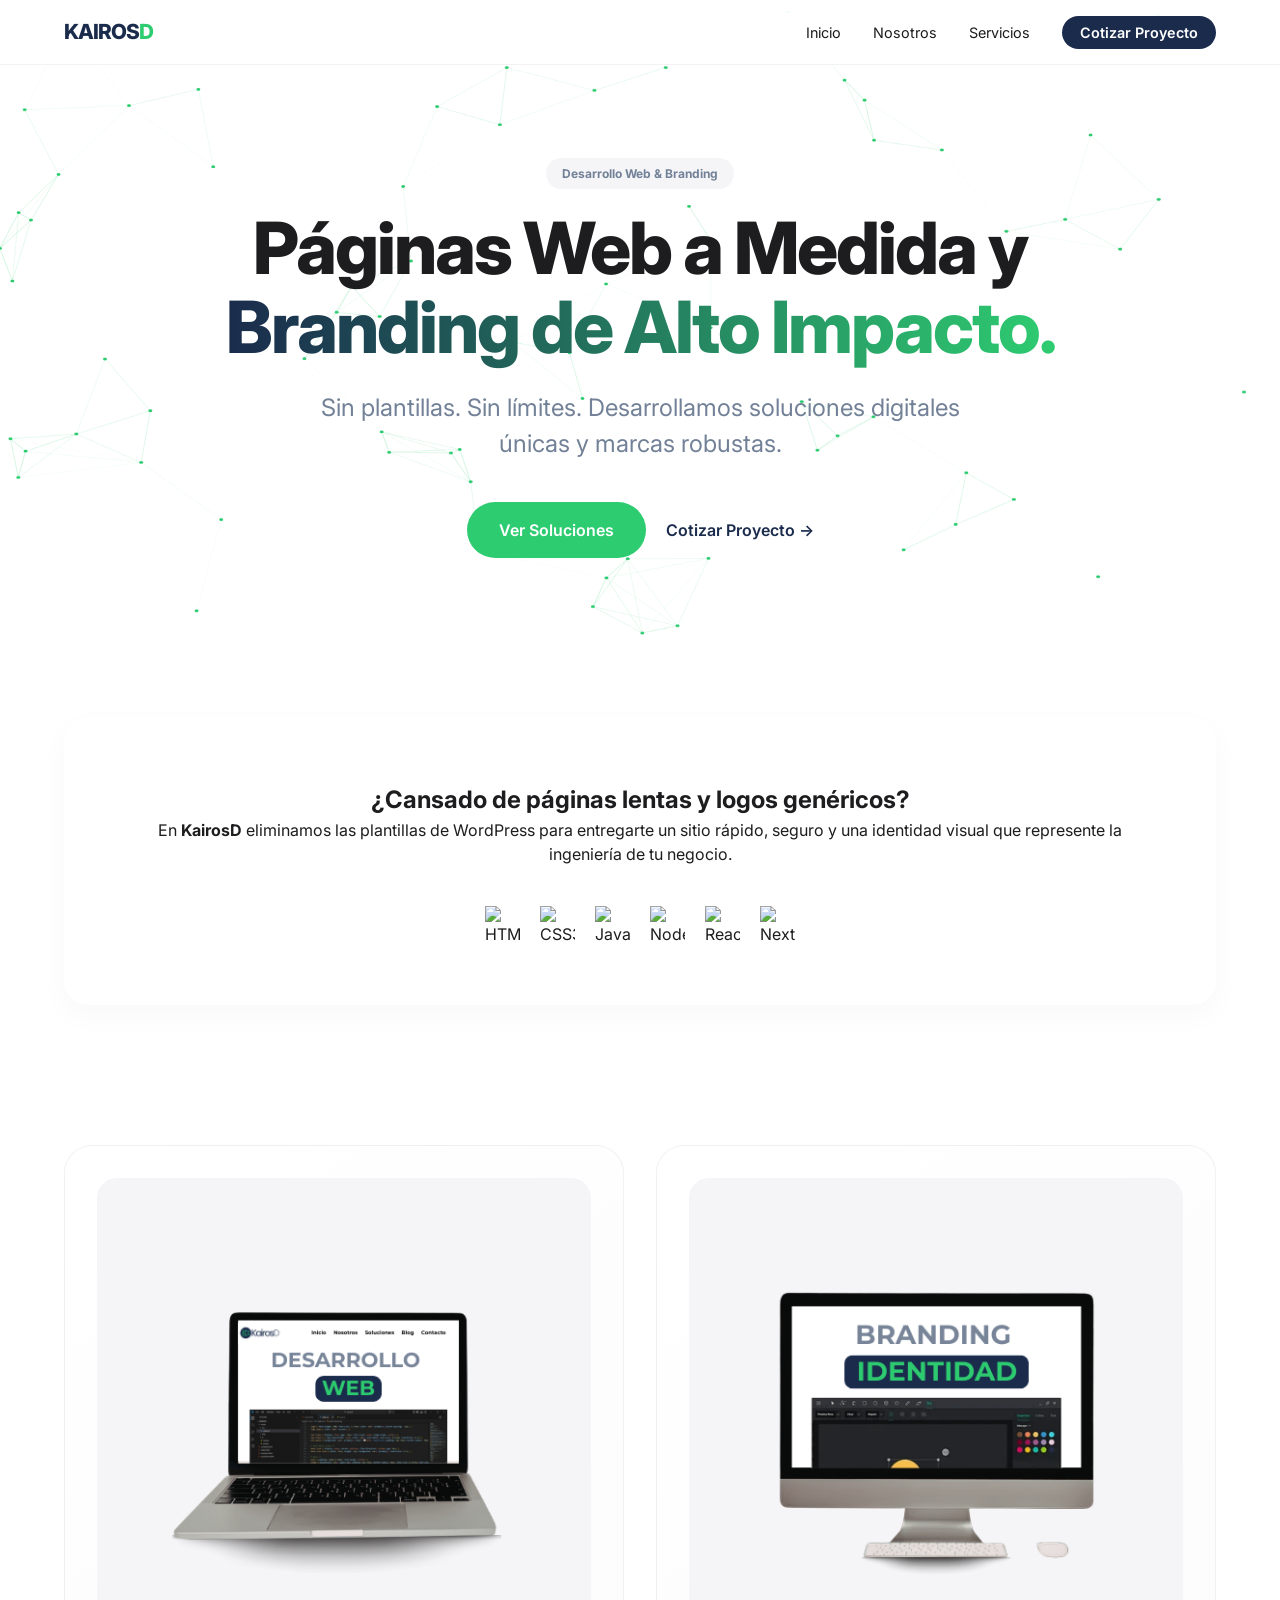
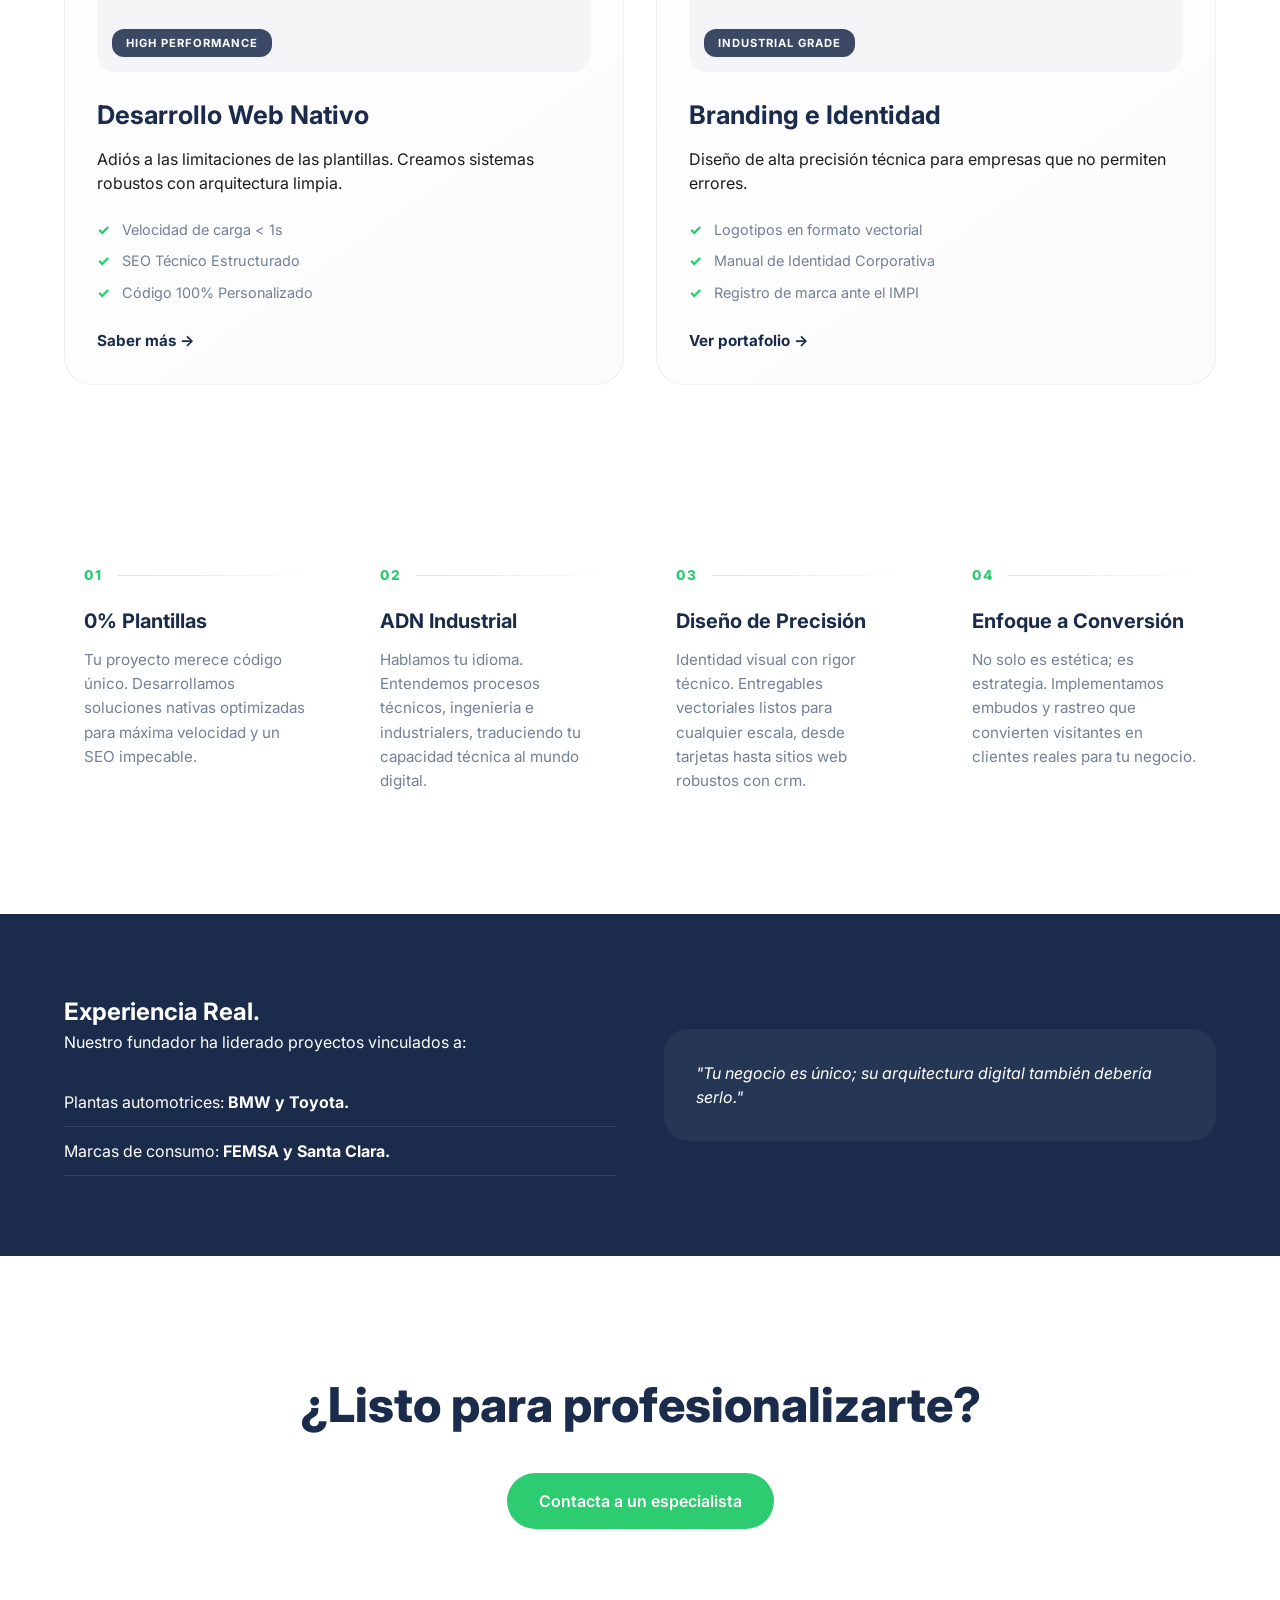
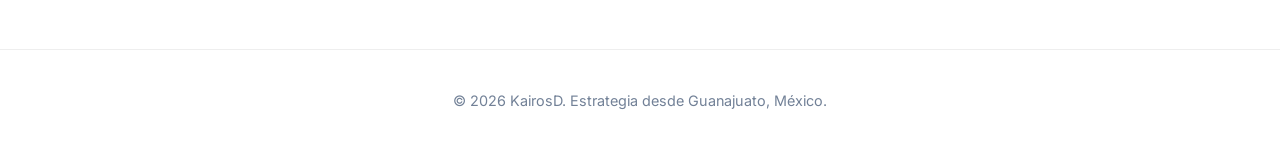
==== commit a14ccf10: "pagina inicio ajuste" ====
--- a/index.html
+++ b/index.html
@@ -160,7 +160,7 @@
         <section class="final-cta">
             <div class="container reveal">
                 <h2>¿Listo para profesionalizarte?</h2>
-                <a href="contacto.html" class="btn-main">Iniciar Diagnóstico Gratuito</a>
+                <a href="contacto.html" class="btn-main">Contacta a un especialista</a>
             </div>
         </section>
     </main>
--- a/assets/css/style.css
+++ b/assets/css/style.css
@@ -75,9 +75,49 @@
 .problem { padding: 80px 0; background: white; }
 .glass-card { background: white; padding: clamp(2rem, 5vw, 4rem); border-radius: 24px; box-shadow: 0 10px 30px rgba(0,0,0,0.03); text-align: center; }
 
-.tech-stack { display: flex; justify-content: center; align-items: center; gap: 20px; margin-top: 30px; flex-wrap: wrap; }
-.tech-stack img { width: 35px; height: 35px; filter: grayscale(0%); opacity: 1; transition: 0.4s; }
-.tech-stack img:hover { filter: grayscale(0%); opacity: 1; transform: scale(1.2); }
+.tech-stack { 
+    display: flex; 
+    justify-content: center; 
+    align-items: center; 
+    gap: 20px; 
+    margin-top: 40px; 
+    flex-wrap: wrap; 
+}
+
+/* 1. Definimos la animación de la "onda" */
+@keyframes iconWave {
+    0%, 100% { transform: scale(1); opacity: 0.5; filter: grayscale(100%); }
+    50% { transform: scale(1.3); opacity: 1; filter: grayscale(0%); }
+}
+
+.tech-stack img { 
+    width: 35px; 
+    height: 35px; 
+    transition: 0.4s; 
+    animation: iconWave 3s infinite ease-in-out;
+}
+
+/* 2. Cuando el mouse entra a la zona, la animación se pausa */
+.tech-stack:hover img {
+    animation-play-state: paused;
+    opacity: 0.3;
+    filter: grayscale(100%);
+}
+
+/* 3. El icono que tocas resalta sobre los demás */
+.tech-stack img:hover { 
+    transform: scale(1.4) !important; 
+    opacity: 1 !important; 
+    filter: grayscale(0%) !important; 
+}
+
+/* 4. Retrasos para crear el efecto de izquierda a derecha */
+.tech-stack img:nth-child(1) { animation-delay: 0.0s; }
+.tech-stack img:nth-child(2) { animation-delay: 0.2s; }
+.tech-stack img:nth-child(3) { animation-delay: 0.4s; }
+.tech-stack img:nth-child(4) { animation-delay: 0.6s; }
+.tech-stack img:nth-child(5) { animation-delay: 0.8s; }
+.tech-stack img:nth-child(6) { animation-delay: 1.0s; }
 
 /* --- SECCIÓN DE SERVICIOS --- */
 .service-grid { display: grid; grid-template-columns: repeat(auto-fit, minmax(320px, 1fr)); gap: 32px; padding: 60px 0; }
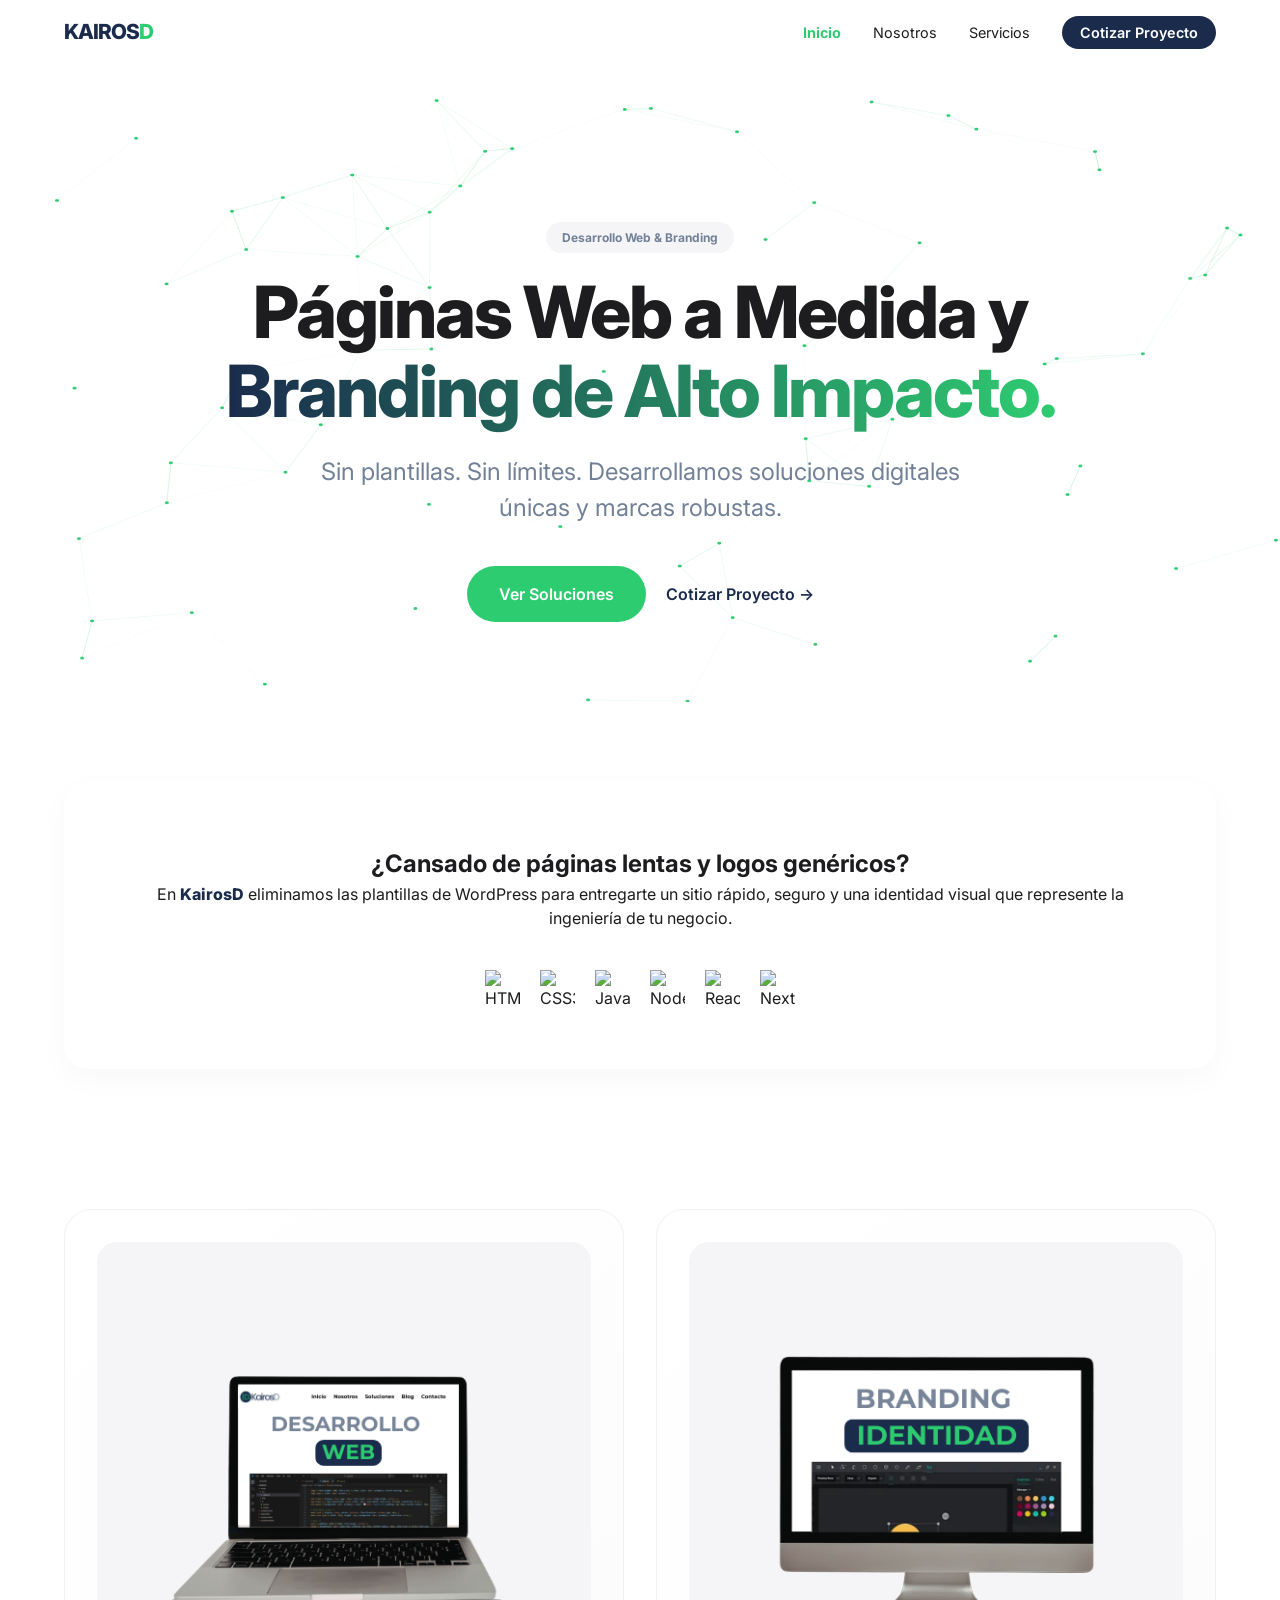
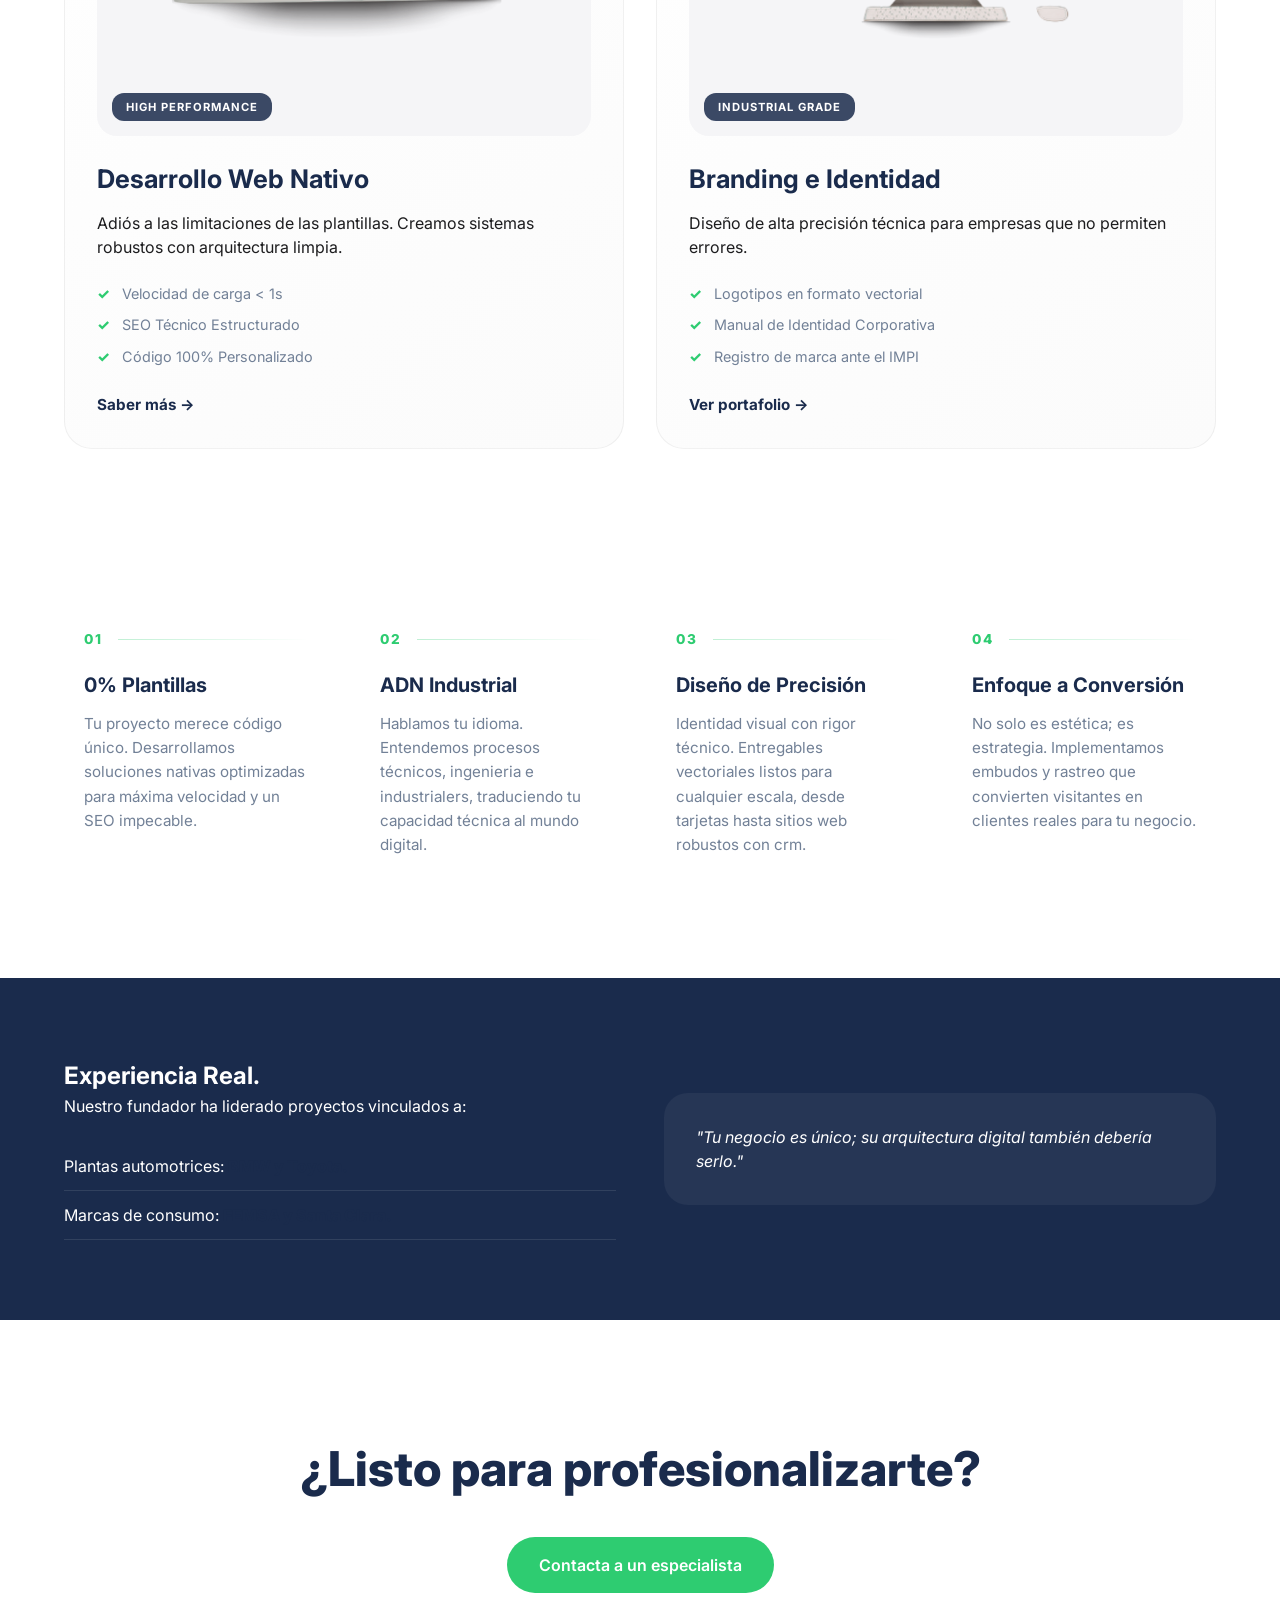
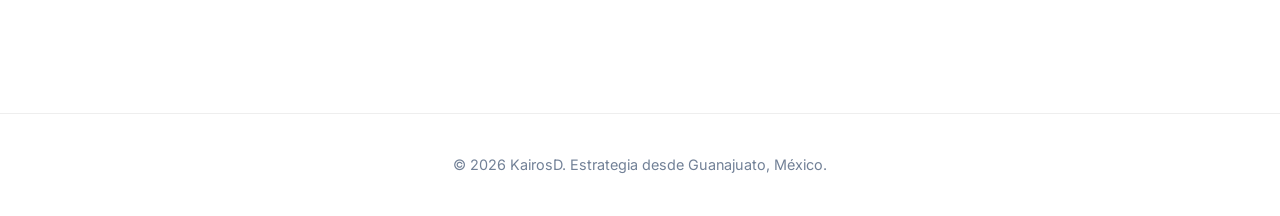
==== commit aabb77f3: "pagina nosotros" ====
--- a/index.html
+++ b/index.html
@@ -28,20 +28,20 @@
     </header>
 
     <main>
-        <section class="hero">
-          <canvas id="particle-canvas"></canvas>
-            <div class="container">
-              <div class="container hero-content-wrapper"> <div class="hero-content reveal">
-                    <span class="badge">Desarrollo Web & Branding</span>
-                    <h1>Páginas Web a Medida y <br><span class="gradient-text">Branding de Alto Impacto.</span></h1>
-                    <p>Sin plantillas. Sin límites. Desarrollamos soluciones digitales únicas y marcas robustas.</p>
-                    <div class="cta-group">
-                        <a href="servicios.html" class="btn-main">Ver Soluciones</a>
-                        <a href="contacto.html" class="btn-link">Cotizar Proyecto →</a>
-                    </div>
-                </div>
+<section class="hero">
+    <canvas id="particle-canvas"></canvas>
+    <div class="container hero-content-wrapper"> <!-- Este es el contenedor principal -->
+        <div class="hero-content reveal"> <!-- Este es el contenido -->
+            <span class="badge">Desarrollo Web & Branding</span>
+            <h1>Páginas Web a Medida y <br><span class="gradient-text">Branding de Alto Impacto.</span></h1>
+            <p>Sin plantillas. Sin límites. Desarrollamos soluciones digitales únicas y marcas robustas.</p>
+            <div class="cta-group">
+                <a href="servicios.html" class="btn-main">Ver Soluciones</a>
+                <a href="contacto.html" class="btn-link">Cotizar Proyecto →</a>
             </div>
-        </section>
+        </div>
+    </div> <!-- Este es el cierre correcto del container -->
+</section>
 
         <section class="problem">
     <div class="container">
--- a/assets/css/style.css
+++ b/assets/css/style.css
@@ -7,7 +7,11 @@
     --text-dark: #1d1d1f;
 }
 
-* { margin: 0; padding: 0; box-sizing: border-box; }
+* { 
+    margin: 0; 
+    padding: 0; 
+    box-sizing: border-box; 
+}
 
 body {
     font-family: 'Inter', -apple-system, sans-serif;
@@ -17,23 +21,87 @@
     overflow-x: hidden;
 }
 
-.container { max-width: 1200px; margin: 0 auto; padding: 0 24px; }
+.container { 
+    max-width: 1200px; 
+    margin: 0 auto; 
+    padding: 0 24px; 
+}
 
 /* --- NAVBAR --- */
+.menu-icon {
+    display: none;
+    flex-direction: column;
+    cursor: pointer;
+    z-index: 100;
+}
+
+.menu-icon span {
+    width: 25px;
+    height: 3px;
+    background: var(--primary);
+    margin: 3px 0;
+    transition: 0.4s;
+    border-radius: 5px;
+}
+
+.menu-icon.toggle span:nth-child(1) {
+    transform: rotate(-45deg) translate(-5px, 6px);
+}
+
+.menu-icon.toggle span:nth-child(2) {
+    opacity: 0;
+}
+
 #navbar {
-    position: fixed; top: 0; width: 100%; z-index: 1000;
-    background: rgba(255, 255, 255, 0.8);
-    backdrop-filter: blur(20px); -webkit-backdrop-filter: blur(20px);
-    border-bottom: 1px solid rgba(0,0,0,0.05);
-}
-
-nav { height: 64px; display: flex; justify-content: space-between; align-items: center; }
-.logo { font-weight: 800; font-size: 1.3rem; color: var(--primary); letter-spacing: -1px; }
-.logo span { color: var(--accent); }
-
-.nav-links { display: flex; gap: 32px; list-style: none; align-items: center; }
-.nav-links a { text-decoration: none; color: var(--text-dark); font-size: 0.9rem; transition: 0.3s; }
-.btn-apple { background: var(--primary); color: white !important; padding: 8px 18px; border-radius: 20px; font-weight: 600; }
+    background: rgba(255, 255, 255, 0.7);
+    backdrop-filter: saturate(180%) blur(20px);
+    -webkit-backdrop-filter: saturate(180%) blur(20px);
+}
+
+nav { 
+    height: 64px; 
+    display: flex; 
+    justify-content: space-between; 
+    align-items: center; 
+}
+
+.logo { 
+    font-weight: 800; 
+    font-size: 1.3rem; 
+    color: var(--primary); 
+    letter-spacing: -1px; 
+}
+
+.logo span { 
+    color: var(--accent); 
+}
+
+.nav-links { 
+    display: flex; 
+    gap: 32px; 
+    list-style: none; 
+    align-items: center; 
+}
+
+.nav-links a {
+    text-decoration: none;
+    color: var(--text-dark);
+    font-size: 0.9rem;
+    transition: color 0.3s, font-weight 0.3s;
+}
+
+.nav-links a.active {
+    color: var(--accent);
+    font-weight: 700;
+}
+
+.btn-apple { 
+    background: var(--primary); 
+    color: white !important; 
+    padding: 8px 18px; 
+    border-radius: 20px; 
+    font-weight: 600; 
+}
 
 /* --- HERO --- */
 .hero { 
@@ -46,8 +114,10 @@
 
 #particle-canvas {
     position: absolute;
-    top: 0; left: 0;
-    width: 100%; height: 100%;
+    top: 0; 
+    left: 0;
+    width: 100%; 
+    height: 100%;
     z-index: 1;
     pointer-events: none;
 }
@@ -55,25 +125,82 @@
 .hero-content-wrapper {
     position: relative;
     z-index: 2;
-}
-
-.badge { background: var(--apple-bg); padding: 8px 16px; border-radius: 20px; font-size: 0.75rem; font-weight: 700; color: var(--secondary); }
-.hero h1 { font-size: clamp(2.5rem, 8vw, 4.5rem); font-weight: 800; letter-spacing: -2px; margin: 24px 0; line-height: 1.1; }
+    pointer-events: none;
+}
+
+.hero-content-wrapper a, 
+.hero-content-wrapper button {
+    pointer-events: auto;
+}
+
+.badge { 
+    background: var(--apple-bg); 
+    padding: 8px 16px; 
+    border-radius: 20px; 
+    font-size: 0.75rem; 
+    font-weight: 700; 
+    color: var(--secondary); 
+}
+
+.hero h1 { 
+    font-size: clamp(2.5rem, 8vw, 4.5rem); 
+    font-weight: 800; 
+    letter-spacing: -2px; 
+    margin: 24px 0; 
+    line-height: 1.1; 
+}
 
 .gradient-text {
     background: linear-gradient(90deg, var(--primary), var(--accent));
-    background-clip: text; -webkit-background-clip: text;
-    -webkit-text-fill-color: transparent; color: transparent;
-}
-
-.hero p { font-size: clamp(1.1rem, 3vw, 1.5rem); color: var(--secondary); max-width: 700px; margin: 0 auto 40px; }
-.cta-group { display: flex; justify-content: center; align-items: center; gap: 20px; }
-.btn-main { background: var(--accent); color: white; padding: 16px 32px; border-radius: 30px; text-decoration: none; font-weight: 600; transition: 0.3s; }
-.btn-link { color: var(--primary); text-decoration: none; font-weight: 600; }
+    background-clip: text; 
+    -webkit-background-clip: text;
+    -webkit-text-fill-color: transparent; 
+    color: transparent;
+}
+
+.hero p { 
+    font-size: clamp(1.1rem, 3vw, 1.5rem); 
+    color: var(--secondary); 
+    max-width: 700px; 
+    margin: 0 auto 40px; 
+}
+
+.cta-group { 
+    display: flex; 
+    justify-content: center; 
+    align-items: center; 
+    gap: 20px; 
+}
+
+.btn-main { 
+    background: var(--accent); 
+    color: white; 
+    padding: 16px 32px; 
+    border-radius: 30px; 
+    text-decoration: none; 
+    font-weight: 600; 
+    transition: 0.3s; 
+}
+
+.btn-link { 
+    color: var(--primary); 
+    text-decoration: none; 
+    font-weight: 600; 
+}
 
 /* --- PROBLEM & TECH STACK --- */
-.problem { padding: 80px 0; background: white; }
-.glass-card { background: white; padding: clamp(2rem, 5vw, 4rem); border-radius: 24px; box-shadow: 0 10px 30px rgba(0,0,0,0.03); text-align: center; }
+.problem { 
+    padding: 80px 0; 
+    background: white; 
+}
+
+.glass-card { 
+    background: white; 
+    padding: clamp(2rem, 5vw, 4rem); 
+    border-radius: 24px; 
+    box-shadow: 0 10px 30px rgba(0,0,0,0.03); 
+    text-align: center; 
+}
 
 .tech-stack { 
     display: flex; 
@@ -84,10 +211,17 @@
     flex-wrap: wrap; 
 }
 
-/* 1. Definimos la animación de la "onda" */
 @keyframes iconWave {
-    0%, 100% { transform: scale(1); opacity: 0.5; filter: grayscale(100%); }
-    50% { transform: scale(1.3); opacity: 1; filter: grayscale(0%); }
+    0%, 100% { 
+        transform: scale(1); 
+        opacity: 0.5; 
+        filter: grayscale(100%); 
+    }
+    50% { 
+        transform: scale(1.3); 
+        opacity: 1; 
+        filter: grayscale(0%); 
+    }
 }
 
 .tech-stack img { 
@@ -97,21 +231,18 @@
     animation: iconWave 3s infinite ease-in-out;
 }
 
-/* 2. Cuando el mouse entra a la zona, la animación se pausa */
 .tech-stack:hover img {
     animation-play-state: paused;
     opacity: 0.3;
     filter: grayscale(100%);
 }
 
-/* 3. El icono que tocas resalta sobre los demás */
 .tech-stack img:hover { 
     transform: scale(1.4) !important; 
     opacity: 1 !important; 
     filter: grayscale(0%) !important; 
 }
 
-/* 4. Retrasos para crear el efecto de izquierda a derecha */
 .tech-stack img:nth-child(1) { animation-delay: 0.0s; }
 .tech-stack img:nth-child(2) { animation-delay: 0.2s; }
 .tech-stack img:nth-child(3) { animation-delay: 0.4s; }
@@ -120,56 +251,192 @@
 .tech-stack img:nth-child(6) { animation-delay: 1.0s; }
 
 /* --- SECCIÓN DE SERVICIOS --- */
-.service-grid { display: grid; grid-template-columns: repeat(auto-fit, minmax(320px, 1fr)); gap: 32px; padding: 60px 0; }
+.service-grid { 
+    display: grid; 
+    grid-template-columns: repeat(auto-fit, minmax(320px, 1fr)); 
+    gap: 32px; 
+    padding: 60px 0; 
+}
 
 .service-card { 
     background: linear-gradient(145deg, #ffffff, #fbfbfb);
-    padding: 32px; border-radius: 28px; border: 1px solid rgba(0,0,0,0.05); 
+    padding: 32px; 
+    border-radius: 28px; 
+    border: 1px solid rgba(0,0,0,0.05); 
     transition: all 0.4s cubic-bezier(0.165, 0.84, 0.44, 1);
-    display: flex; flex-direction: column; justify-content: space-between;
-}
-
-.service-card:hover { border-color: var(--accent); transform: translateY(-8px); box-shadow: 0 20px 40px rgba(46, 204, 113, 0.08); }
+    display: flex; 
+    flex-direction: column; 
+    justify-content: space-between;
+}
+
+.service-card:hover { 
+    border-color: var(--accent); 
+    transform: translateY(-8px); 
+    box-shadow: 0 20px 40px rgba(46, 204, 113, 0.08); 
+}
 
 .service-image {
-    width: 100%; aspect-ratio: 1 / 1; margin-bottom: 24px; border-radius: 20px;
-    overflow: hidden; position: relative; background-color: var(--apple-bg); 
-    display: flex; justify-content: center; align-items: center;
-}
-
-.service-image img { width: 100%; height: 100%; object-fit: cover; transition: transform 0.6s ease; }
-.service-card:hover .service-image img { transform: scale(1.1); }
+    width: 100%; 
+    aspect-ratio: 1 / 1; 
+    margin-bottom: 24px; 
+    border-radius: 20px;
+    overflow: hidden; 
+    position: relative; 
+    background-color: var(--apple-bg); 
+    display: flex; 
+    justify-content: center; 
+    align-items: center;
+}
+
+.service-image img { 
+    width: 100%; 
+    height: 100%; 
+    object-fit: cover; 
+    transition: transform 0.6s ease; 
+}
+
+.service-card:hover .service-image img { 
+    transform: scale(1.1); 
+}
 
 .service-tag {
-    position: absolute; bottom: 15px; left: 15px; background: rgba(26, 43, 76, 0.85);
-    color: white; padding: 6px 14px; border-radius: 12px; font-size: 0.7rem; font-weight: 700;
-    text-transform: uppercase; letter-spacing: 1px; backdrop-filter: blur(8px);
-}
-
-.service-info h3 { margin-bottom: 12px; font-size: 1.6rem; color: var(--primary); }
-.service-features { list-style: none; margin: 24px 0; padding: 0; }
-.service-features li { font-size: 0.9rem; color: var(--secondary); margin-bottom: 10px; display: flex; align-items: center; gap: 12px; }
-.service-features li span { color: var(--accent); font-weight: 800; }
-.service-link { display: inline-block; color: var(--primary); text-decoration: none; font-weight: 700; font-size: 0.95rem; }
+    position: absolute; 
+    bottom: 15px; 
+    left: 15px; 
+    background: rgba(26, 43, 76, 0.85);
+    color: white; 
+    padding: 6px 14px; 
+    border-radius: 12px; 
+    font-size: 0.7rem; 
+    font-weight: 700;
+    text-transform: uppercase; 
+    letter-spacing: 1px; 
+    backdrop-filter: blur(8px);
+}
+
+.service-info h3 { 
+    margin-bottom: 12px; 
+    font-size: 1.6rem; 
+    color: var(--primary); 
+}
+
+.service-features { 
+    list-style: none; 
+    margin: 24px 0; 
+    padding: 0; 
+}
+
+.service-features li { 
+    font-size: 0.9rem; 
+    color: var(--secondary); 
+    margin-bottom: 10px; 
+    display: flex; 
+    align-items: center; 
+    gap: 12px; 
+}
+
+.service-features li span { 
+    color: var(--accent); 
+    font-weight: 800; 
+}
+
+.service-link { 
+    display: inline-block; 
+    color: var(--primary); 
+    text-decoration: none; 
+    font-weight: 700; 
+    font-size: 0.95rem; 
+}
 
 /* --- FEATURES GRID --- */
-.features-grid { display: grid; grid-template-columns: repeat(auto-fit, minmax(250px, 1fr)); gap: 32px; padding: 100px 0; }
-.feature-item { position: relative; padding: 20px; transition: 0.3s; }
-.feature-header { display: flex; align-items: center; gap: 15px; margin-bottom: 20px; }
-.feature-number { font-size: 0.85rem; font-weight: 800; color: var(--accent); letter-spacing: 2px; }
-.feature-line { height: 1px; flex-grow: 1; background: linear-gradient(90deg, var(--accent), transparent); opacity: 0.3; }
-.feature-item h4 { font-size: 1.25rem; font-weight: 700; color: var(--primary); margin-bottom: 12px; }
-.feature-item p { font-size: 0.95rem; color: var(--secondary); line-height: 1.6; }
-.feature-item:hover { transform: translateY(-5px); }
-.feature-item:hover .feature-line { opacity: 1; background: linear-gradient(90deg, var(--accent), var(--primary)); }
+.features-grid { 
+    display: grid; 
+    grid-template-columns: repeat(auto-fit, minmax(250px, 1fr)); 
+    gap: 32px; 
+    padding: 100px 0; 
+}
+
+.feature-item { 
+    position: relative; 
+    padding: 20px; 
+    transition: 0.3s; 
+}
+
+.feature-header { 
+    display: flex; 
+    align-items: center; 
+    gap: 15px; 
+    margin-bottom: 20px; 
+}
+
+.feature-number { 
+    font-size: 0.85rem; 
+    font-weight: 800; 
+    color: var(--accent); 
+    letter-spacing: 2px; 
+}
+
+.feature-line { 
+    height: 1px; 
+    flex-grow: 1; 
+    background: linear-gradient(90deg, var(--accent), transparent); 
+    opacity: 0.3; 
+}
+
+.feature-item h4 { 
+    font-size: 1.25rem; 
+    font-weight: 700; 
+    color: var(--primary); 
+    margin-bottom: 12px; 
+}
+
+.feature-item p { 
+    font-size: 0.95rem; 
+    color: var(--secondary); 
+    line-height: 1.6; 
+}
+
+.feature-item:hover { 
+    transform: translateY(-5px); 
+}
+
+.feature-item:hover .feature-line { 
+    opacity: 1; 
+    background: linear-gradient(90deg, var(--accent), var(--primary)); 
+}
 
 /* --- AUTHORITY & FOOTER --- */
-.authority { background: var(--primary); color: white; padding: 80px 0; }
-.auth-grid { display: grid; grid-template-columns: repeat(auto-fit, minmax(300px, 1fr)); gap: 48px; align-items: center; }
-.auth-list { list-style: none; margin-top: 24px; }
-.auth-list li { padding: 12px 0; border-bottom: 1px solid rgba(255,255,255,0.1); }
-.auth-quote { background: rgba(255,255,255,0.05); padding: 32px; border-radius: 24px; font-style: italic; }
-/* --- FINAL CTA MEJORADO --- */
+.authority { 
+    background: var(--primary); 
+    color: white; 
+    padding: 80px 0; 
+}
+
+.auth-grid { 
+    display: grid; 
+    grid-template-columns: repeat(auto-fit, minmax(300px, 1fr)); 
+    gap: 48px; 
+    align-items: center; 
+}
+
+.auth-list { 
+    list-style: none; 
+    margin-top: 24px; 
+}
+
+.auth-list li { 
+    padding: 12px 0; 
+    border-bottom: 1px solid rgba(255,255,255,0.1); 
+}
+
+.auth-quote { 
+    background: rgba(255,255,255,0.05); 
+    padding: 32px; 
+    border-radius: 24px; 
+    font-style: italic; 
+}
+
+/* --- FINAL CTA --- */
 .final-cta { 
     padding: 120px 0; 
     text-align: center; 
@@ -179,7 +446,7 @@
     display: flex;
     flex-direction: column;
     align-items: center;
-    gap: 40px; /* Crea el espacio necesario entre el texto y el botón */
+    gap: 40px;
 }
 
 .final-cta h2 {
@@ -187,24 +454,331 @@
     font-weight: 800;
     color: var(--primary);
     line-height: 1.2;
-    margin-bottom: 0; /* Quitamos margen extra para que el gap mande */
+    margin-bottom: 0;
 }
 
 .final-cta .btn-main {
-    display: inline-block; /* Importante para que respete los espacios */
-}
-footer { padding: 40px 0; border-top: 1px solid #eee; text-align: center; color: var(--secondary); font-size: 0.9rem; }
-
-/* --- ANIMACIONES & MÓVIL --- */
-.reveal { opacity: 0; transform: translateY(30px); transition: 1s ease; }
-.reveal.active { opacity: 1; transform: translateY(0); }
-
+    display: inline-block;
+}
+
+footer { 
+    padding: 40px 0; 
+    border-top: 1px solid #eee; 
+    text-align: center; 
+    color: var(--secondary); 
+    font-size: 0.9rem; 
+}
+
+/* --- ANIMACIONES --- */
+.reveal { 
+    opacity: 0; 
+    transform: translateY(30px); 
+    transition: 1s ease; 
+}
+
+.reveal.active { 
+    opacity: 1; 
+    transform: translateY(0); 
+}
+
+/* --- ESTILOS PÁGINA NOSOTROS --- */
+.about-hero {
+    padding: 180px 0 100px;
+}
+
+.manifesto { 
+    padding: 100px 0; 
+}
+
+.manifesto-grid {
+    display: grid;
+    grid-template-columns: 1.2fr 0.8fr;
+    gap: 60px;
+    align-items: center;
+}
+
+.manifesto-text h2 {
+    font-size: 2.8rem;
+    margin: 20px 0;
+    color: var(--primary);
+    line-height: 1.2;
+}
+
+.manifesto-text p {
+    color: var(--secondary);
+    margin-bottom: 20px;
+    font-size: 1.1rem;
+}
+
+.glass-box {
+    background: linear-gradient(135deg, rgba(46, 204, 113, 0.1), rgba(255, 255, 255, 0.4));
+    border: 1px solid rgba(46, 204, 113, 0.2);
+    padding: 60px;
+    border-radius: 40px;
+    text-align: center;
+    backdrop-filter: blur(10px);
+    transition: 0.5s;
+}
+
+.glass-box:hover {
+    transform: scale(1.05);
+    background: rgba(46, 204, 113, 0.15);
+}
+
+.stat {
+    display: block;
+    font-size: 4rem;
+    font-weight: 800;
+    color: var(--accent);
+    margin-bottom: 10px;
+}
+
+.values-grid {
+    display: grid;
+    grid-template-columns: repeat(auto-fit, minmax(300px, 1fr));
+    gap: 30px;
+    margin-bottom: 100px;
+}
+
+.value-card {
+    background: var(--apple-bg);
+    padding: 40px;
+    border-radius: 30px;
+    transition: 0.4s cubic-bezier(0.165, 0.84, 0.44, 1);
+}
+
+.value-card:hover {
+    background: var(--white);
+    box-shadow: 0 30px 60px rgba(0,0,0,0.05);
+    transform: translateY(-10px);
+}
+
+.value-icon {
+    font-size: 0.9rem;
+    font-weight: 800;
+    color: var(--accent);
+    margin-bottom: 20px;
+}
+
+.value-card h3 {
+    margin-bottom: 15px;
+    color: var(--primary);
+}
+
+.about-grid-main {
+    display: grid;
+    grid-template-columns: 1fr 1.5fr;
+    gap: 80px;
+    padding: 100px 0;
+    align-items: center;
+}
+
+.logo-display {
+    background: var(--apple-bg);
+    padding: 80px;
+    border-radius: 40px;
+    text-align: center;
+}
+
+.logo-display .logo { 
+    font-size: 3rem; 
+}
+
+.tagline { 
+    margin-top: 15px; 
+    font-weight: 700; 
+    color: var(--secondary); 
+    font-size: 0.8rem; 
+    text-transform: uppercase; 
+}
+
+.lead { 
+    font-size: 1.4rem; 
+    font-weight: 600; 
+    color: var(--primary); 
+    margin: 20px 0; 
+}
+
+.impact-box {
+    margin-top: 30px;
+    padding: 25px;
+    border-left: 4px solid var(--accent);
+    background: rgba(46, 204, 113, 0.05);
+    border-radius: 0 20px 20px 0;
+}
+
+.leader-profile { 
+    padding-bottom: 100px; 
+}
+
+.leader-header { 
+    margin-bottom: 60px; 
+}
+
+.leader-grid {
+    display: grid;
+    grid-template-columns: 0.8fr 1.2fr;
+    gap: 60px;
+}
+
+.photo-wrapper {
+    width: 100%;
+    aspect-ratio: 4/5;
+    background: var(--apple-bg);
+    border-radius: 30px;
+    overflow: hidden;
+    position: relative;
+    box-shadow: 0 20px 40px rgba(0,0,0,0.1);
+}
+
+.photo-wrapper img { 
+    width: 100%; 
+    height: 100%; 
+    object-fit: cover; 
+}
+
+.milestone-card {
+    background: var(--primary);
+    color: white;
+    padding: 30px;
+    border-radius: 24px;
+    margin-bottom: 30px;
+}
+
+.milestone-year { 
+    color: var(--accent); 
+    font-weight: 800; 
+    display: block; 
+    margin-bottom: 10px; 
+}
+
+.projects-tag-cloud {
+    display: flex;
+    flex-wrap: wrap;
+    gap: 10px;
+    margin: 25px 0;
+}
+
+.projects-tag-cloud span {
+    background: white;
+    border: 1px solid rgba(0,0,0,0.05);
+    padding: 8px 16px;
+    border-radius: 10px;
+    font-size: 0.85rem;
+    font-weight: 600;
+    transition: 0.3s;
+}
+
+.projects-tag-cloud span:hover {
+    border-color: var(--accent);
+    color: var(--accent);
+    transform: translateY(-2px);
+}
+
+.skills-section {
+    margin-top: 80px;
+    background: var(--white);
+    padding: 50px;
+    border-radius: 30px;
+    border: 1px solid rgba(0,0,0,0.05);
+}
+
+.skills-grid {
+    display: grid;
+    grid-template-columns: repeat(auto-fit, minmax(250px, 1fr));
+    gap: 20px;
+    margin-top: 30px;
+}
+
+.skill-item {
+    display: flex;
+    align-items: center;
+    gap: 12px;
+    font-weight: 600;
+}
+
+.skill-item span {
+    width: 8px;
+    height: 8px;
+    background: var(--accent);
+    border-radius: 50%;
+}
+
+.leader-content p {
+    margin-bottom: 20px;
+    font-size: 1.05rem;
+    color: var(--secondary);
+}
+
+strong {
+    color: var(--primary);
+    font-weight: 800;
+}
+
+/* --- MEDIA QUERIES --- */
 @media (max-width: 850px) {
-    .menu-icon { display: flex; }
+    .menu-icon {
+        display: flex;
+    }
+
     .nav-links {
-        position: fixed; top: 64px; right: -100%; width: 100%; height: calc(100vh - 64px);
-        flex-direction: column; background: white; padding: 40px; transition: 0.4s;
-    }
-    .nav-links.active { right: 0; }
-    .cta-group { flex-direction: column; }
+        position: fixed;
+        top: 64px;
+        right: -100%;
+        width: 100%;
+        height: calc(100vh - 64px);
+        flex-direction: column;
+        background: white;
+        padding: 40px;
+        transition: right 0.4s ease;
+        display: flex;
+        z-index: 99;
+    }
+
+    .nav-links.active {
+        right: 0;
+    }
+
+    .cta-group {
+        flex-direction: column;
+    }
+    
+    .logo {
+        font-size: 1.1rem;
+    }
+    
+    .manifesto-grid {
+        grid-template-columns: 1fr;
+        text-align: center;
+    }
+    
+    .manifesto-text h2 { 
+        font-size: 2rem; 
+    }
+}
+
+@media (max-width: 900px) {
+    .about-grid-main, 
+    .leader-grid { 
+        grid-template-columns: 1fr; 
+        gap: 40px; 
+    }
+    
+    .about-logo-area { 
+        order: 2; 
+    }
+    
+    .about-text-area { 
+        order: 1; 
+    }
+}
+
+@media (min-width: 851px) and (max-width: 1024px) {
+    .hero h1 {
+        font-size: 3.5rem;
+    }
+    
+    .service-grid {
+        grid-template-columns: repeat(2, 1fr);
+    }
 }
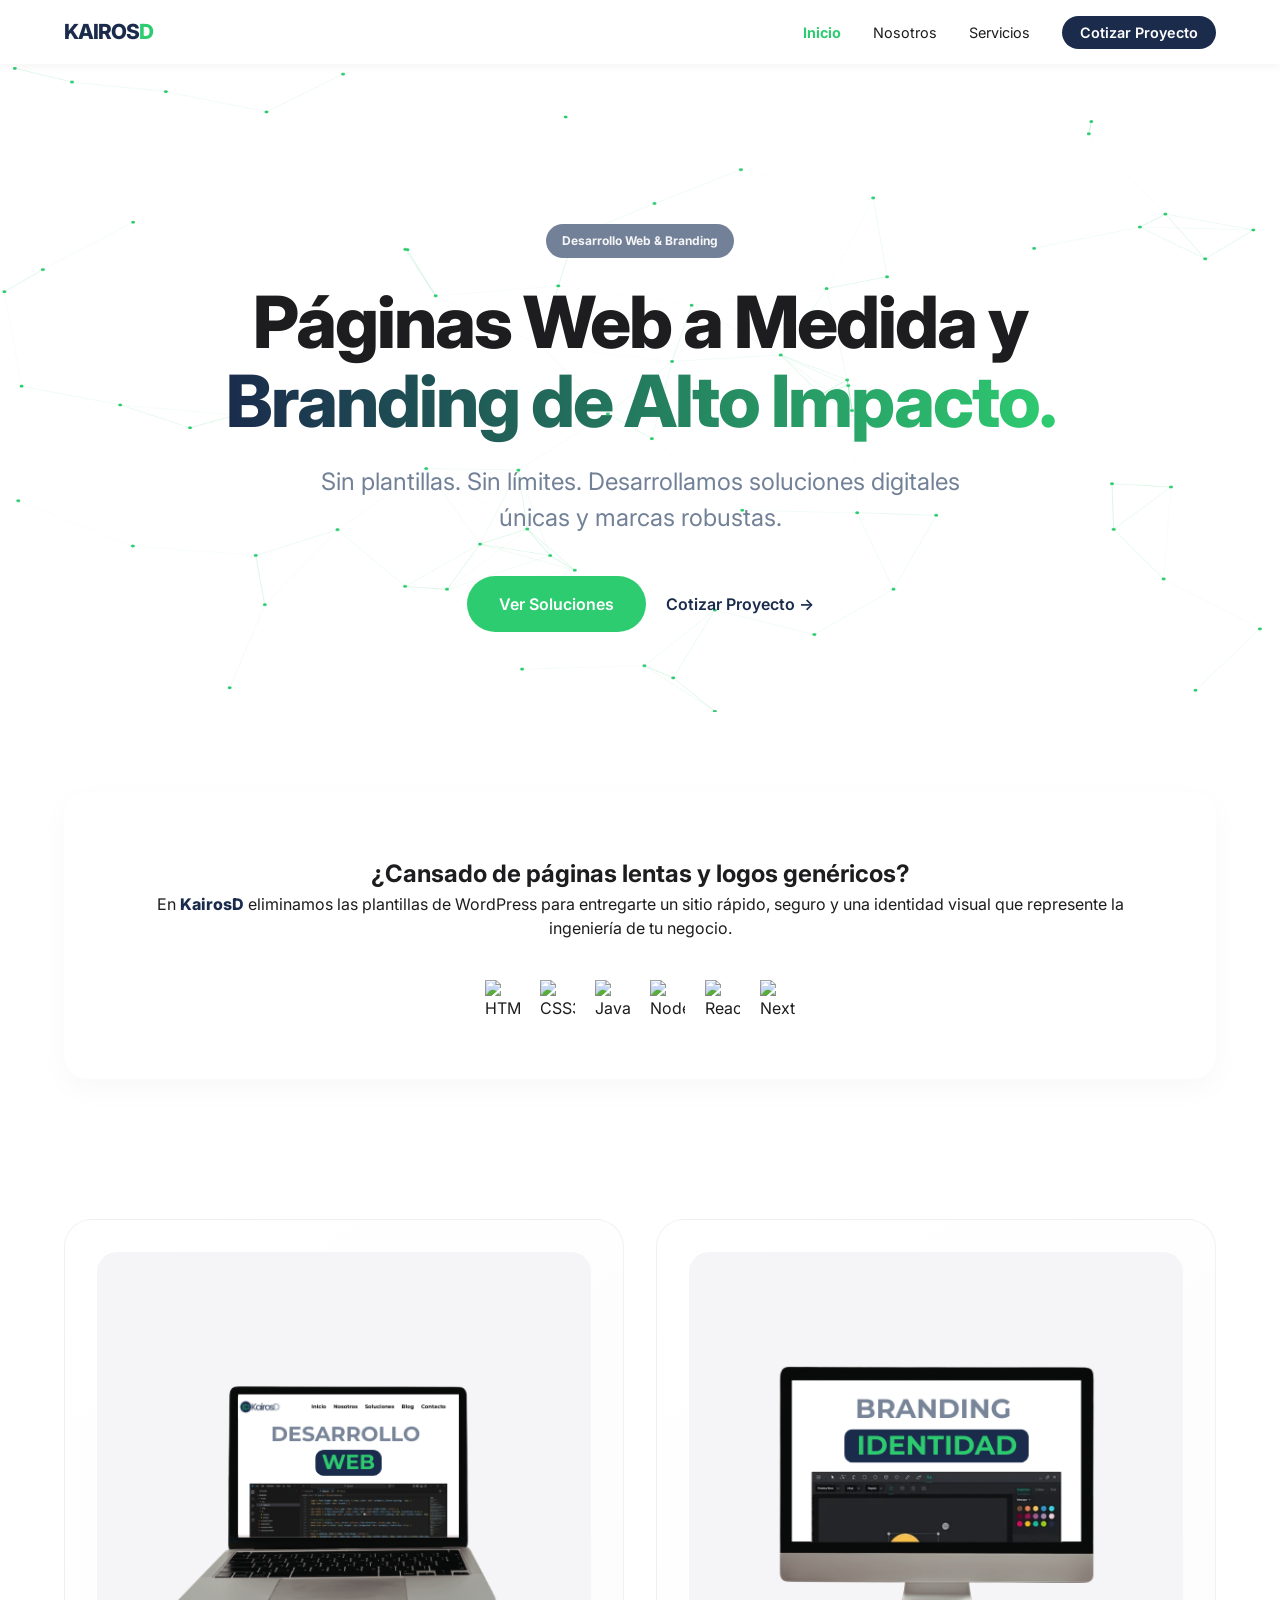
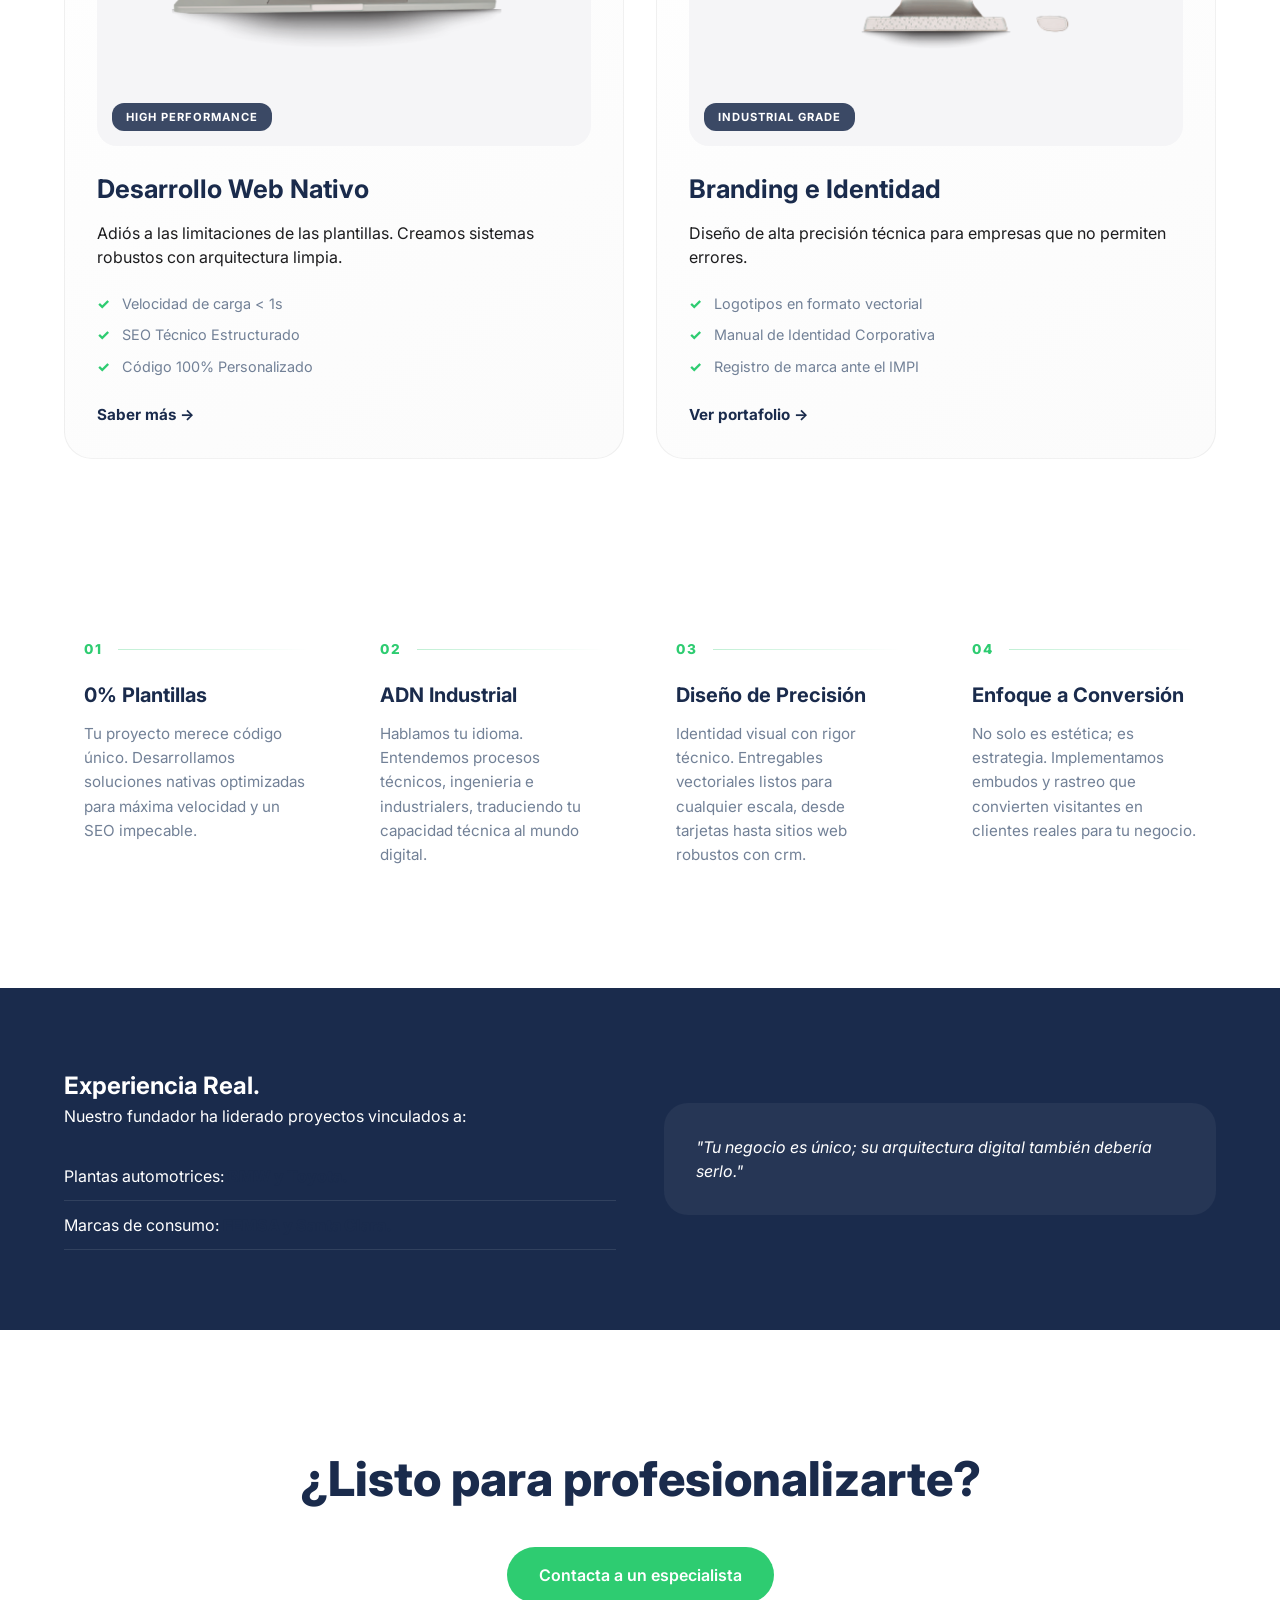
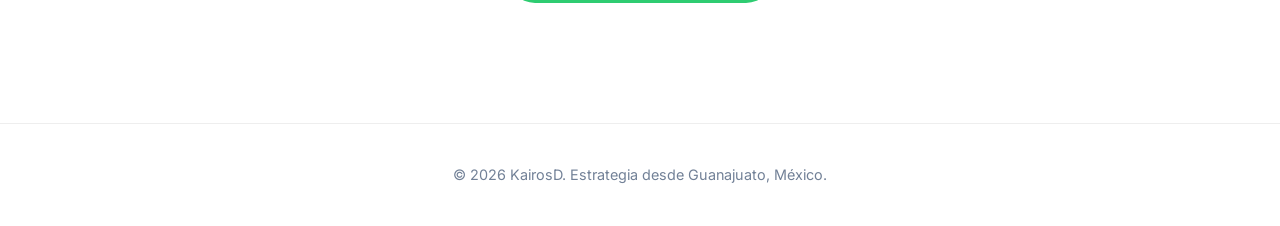
==== commit a93767d1: "pagina nosotros" ====
--- a/index.html
+++ b/index.html
@@ -40,7 +40,7 @@
                 <a href="contacto.html" class="btn-link">Cotizar Proyecto →</a>
             </div>
         </div>
-    </div> <!-- Este es el cierre correcto del container -->
+    </div>
 </section>
 
         <section class="problem">
--- a/assets/css/style.css
+++ b/assets/css/style.css
@@ -21,18 +21,59 @@
     overflow-x: hidden;
 }
 
+html, body {
+    overflow-x: hidden;
+    position: relative;
+    width: 100%;
+}
 .container { 
     max-width: 1200px; 
     margin: 0 auto; 
     padding: 0 24px; 
 }
 
-/* --- NAVBAR --- */
+/* --- NAVBAR (siempre visible) --- */
+#navbar {
+    background: rgba(255, 255, 255, 0.9);
+    backdrop-filter: saturate(180%) blur(20px);
+    -webkit-backdrop-filter: saturate(180%) blur(20px);
+    position: sticky;
+    top: 0;
+    z-index: 1000;
+    width: 100%;
+    box-shadow: 0 2px 10px rgba(0,0,0,0.05);
+}
+
+nav { 
+    height: 64px; 
+    display: flex; 
+    justify-content: space-between; 
+    align-items: center; 
+    position: relative;
+}
+
+.logo { 
+    font-weight: 800; 
+    font-size: 1.3rem; 
+    color: var(--primary); 
+    letter-spacing: -1px; 
+    z-index: 1001;
+}
+
+.logo span { 
+    color: var(--accent); 
+}
+
+/* --- MENÚ HAMBURGUESA (solo en móvil) --- */
 .menu-icon {
     display: none;
     flex-direction: column;
     cursor: pointer;
-    z-index: 100;
+    z-index: 1001;
+    width: 30px;
+    height: 30px;
+    justify-content: center;
+    align-items: center;
 }
 
 .menu-icon span {
@@ -42,8 +83,10 @@
     margin: 3px 0;
     transition: 0.4s;
     border-radius: 5px;
-}
-
+    display: block;
+}
+
+/* Animación del icono a "X" */
 .menu-icon.toggle span:nth-child(1) {
     transform: rotate(-45deg) translate(-5px, 6px);
 }
@@ -52,30 +95,7 @@
     opacity: 0;
 }
 
-#navbar {
-    background: rgba(255, 255, 255, 0.7);
-    backdrop-filter: saturate(180%) blur(20px);
-    -webkit-backdrop-filter: saturate(180%) blur(20px);
-}
-
-nav { 
-    height: 64px; 
-    display: flex; 
-    justify-content: space-between; 
-    align-items: center; 
-}
-
-.logo { 
-    font-weight: 800; 
-    font-size: 1.3rem; 
-    color: var(--primary); 
-    letter-spacing: -1px; 
-}
-
-.logo span { 
-    color: var(--accent); 
-}
-
+/* --- NAVIGATION LINKS --- */
 .nav-links { 
     display: flex; 
     gap: 32px; 
@@ -88,6 +108,11 @@
     color: var(--text-dark);
     font-size: 0.9rem;
     transition: color 0.3s, font-weight 0.3s;
+    cursor: pointer;
+}
+
+.nav-links a:hover {
+    color: var(--accent);
 }
 
 .nav-links a.active {
@@ -101,6 +126,11 @@
     padding: 8px 18px; 
     border-radius: 20px; 
     font-weight: 600; 
+}
+
+.btn-apple:hover {
+    background: var(--accent);
+    color: white !important;
 }
 
 /* --- HERO --- */
@@ -134,12 +164,13 @@
 }
 
 .badge { 
-    background: var(--apple-bg); 
+    background: var(--secondary); 
     padding: 8px 16px; 
     border-radius: 20px; 
     font-size: 0.75rem; 
     font-weight: 700; 
-    color: var(--secondary); 
+    color: var(--apple-bg); 
+    display: inline-block;
 }
 
 .hero h1 { 
@@ -180,12 +211,25 @@
     text-decoration: none; 
     font-weight: 600; 
     transition: 0.3s; 
+    display: inline-block;
+}
+
+.btn-main:hover {
+    background: var(--primary);
+    transform: translateY(-2px);
+    box-shadow: 0 10px 20px rgba(46, 204, 113, 0.2);
 }
 
 .btn-link { 
     color: var(--primary); 
     text-decoration: none; 
     font-weight: 600; 
+    transition: 0.3s;
+}
+
+.btn-link:hover {
+    color: var(--accent);
+    transform: translateX(5px);
 }
 
 /* --- PROBLEM & TECH STACK --- */
@@ -346,6 +390,12 @@
     text-decoration: none; 
     font-weight: 700; 
     font-size: 0.95rem; 
+    transition: 0.3s;
+}
+
+.service-link:hover {
+    color: var(--accent);
+    transform: translateX(5px);
 }
 
 /* --- FEATURES GRID --- */
@@ -457,10 +507,6 @@
     margin-bottom: 0;
 }
 
-.final-cta .btn-main {
-    display: inline-block;
-}
-
 footer { 
     padding: 40px 0; 
     border-top: 1px solid #eee; 
@@ -487,7 +533,10 @@
 }
 
 .manifesto { 
-    padding: 100px 0; 
+    margin: 60px 0 60px 0;
+    padding: 50px;
+    background-color: var(--apple-bg);
+
 }
 
 .manifesto-grid {
@@ -531,6 +580,7 @@
     font-weight: 800;
     color: var(--accent);
     margin-bottom: 10px;
+    font-variant-numeric: tabular-nums; /* Mantiene los números alineados */
 }
 
 .values-grid {
@@ -541,15 +591,16 @@
 }
 
 .value-card {
-    background: var(--apple-bg);
+    background: white;
     padding: 40px;
     border-radius: 30px;
     transition: 0.4s cubic-bezier(0.165, 0.84, 0.44, 1);
+    box-shadow: 0 30px 60px rgba(0,0,0,0.1);
 }
 
 .value-card:hover {
-    background: var(--white);
-    box-shadow: 0 30px 60px rgba(0,0,0,0.05);
+    background: var(--apple-bg);
+    box-shadow: 0 30px 60px rgba(0,0,0,0.1);
     transform: translateY(-10px);
 }
 
@@ -574,16 +625,29 @@
 }
 
 .logo-display {
-    background: var(--apple-bg);
+    background: white;
     padding: 80px;
     border-radius: 40px;
     text-align: center;
+    box-shadow: 0 20px 40px rgba(0,0,0,0.2);
 }
 
 .logo-display .logo { 
     font-size: 3rem; 
 }
 
+.logo-img {
+    max-width: 250px; /* Ajusta este ancho según el diseño de tu logo */
+    height: auto;     /* Mantiene la proporción */
+    display: block;
+    margin: 0 auto 20px; /* Lo centra y le da espacio respecto a la tagline */
+    transition: transform 0.3s ease;
+}
+
+/* Efecto sutil al pasar el mouse (opcional, estilo Apple) */
+.logo-display:hover .logo-img {
+    transform: scale(1.08);
+}
 .tagline { 
     margin-top: 15px; 
     font-weight: 700; 
@@ -600,25 +664,27 @@
 }
 
 .impact-box {
-    margin-top: 30px;
-    padding: 25px;
+    background: var(--apple-bg); /* Fondo suave */
     border-left: 4px solid var(--accent);
-    background: rgba(46, 204, 113, 0.05);
-    border-radius: 0 20px 20px 0;
+    padding: 20px;
+    border-radius: 0 16px 16px 0;
+    font-size: 0.9rem;
 }
 
 .leader-profile { 
-    padding-bottom: 100px; 
+    padding-bottom: 100px;
+    box-shadow: 0 20px 40px rgba(0,0,0,0.2);
+    border-radius: 30px;
 }
 
 .leader-header { 
-    margin-bottom: 60px; 
+    padding: 50px 0;
 }
 
 .leader-grid {
     display: grid;
     grid-template-columns: 0.8fr 1.2fr;
-    gap: 60px;
+    gap: 30px;
 }
 
 .photo-wrapper {
@@ -626,7 +692,7 @@
     aspect-ratio: 4/5;
     background: var(--apple-bg);
     border-radius: 30px;
-    overflow: hidden;
+    overflow:hidden;
     position: relative;
     box-shadow: 0 20px 40px rgba(0,0,0,0.1);
 }
@@ -676,11 +742,11 @@
 }
 
 .skills-section {
-    margin-top: 80px;
-    background: var(--white);
+    margin-top: 10px;
+    background: var(--apple-bg);
     padding: 50px;
     border-radius: 30px;
-    border: 1px solid rgba(0,0,0,0.05);
+    border: 1px solid rgba(0,0,0,0.1);
 }
 
 .skills-grid {
@@ -710,41 +776,175 @@
     color: var(--secondary);
 }
 
+.leader-education {
+    padding: 20px 0;
+    text-align: center;
+}
+
 strong {
     color: var(--primary);
     font-weight: 800;
 }
 
-/* --- MEDIA QUERIES --- */
+.authority-nosotros {
+    background: var(--primary);
+    color: var(--text-dark);
+    border-radius: 0 30px 30px 0; /* Reducido un poco para móvil */
+    margin: 0 0 60px 0; /* Quitamos el margen lateral (20px) que empujaba el contenido */
+    padding: 40px 20px; /* El padding interno crea el espacio con el borde */
+    width: 100%;
+}
+
+.about-text-area .lead {
+    font-size: clamp(1.1rem, 4vw, 1.4rem); /* Tamaño fluido */
+    line-height: 1.3;
+    margin-bottom: 25px;
+    color: var(--primary);
+    border-left: 3px solid var(--accent); /* Un toque visual de diseño Apple */
+    padding-left: 15px;
+}
+
+.about-features {
+    display: flex;
+    flex-direction: column;
+    gap: 15px;
+    margin: 30px 0;
+}
+
+.about-feature-item {
+    display: flex;
+    align-items: flex-start;
+    gap: 12px;
+}
+
+.about-feature-item .dot {
+    min-width: 8px;
+    height: 8px;
+    background: var(--accent);
+    border-radius: 50%;
+    margin-top: 8px;
+}
+
+.about-feature-item p {
+    font-size: 0.95rem;
+    color: var(--secondary);
+    margin: 0; /* Quitamos márgenes de párrafos internos */
+}
+
+/* --- MEDIA QUERIES (MÓVIL) --- */
 @media (max-width: 850px) {
     .menu-icon {
         display: flex;
     }
 
+    /* Reset para móvil - los enlaces no deben mostrarse en absoluto cuando están ocultos */
     .nav-links {
         position: fixed;
         top: 64px;
-        right: -100%;
+        right: -110%; /* Cambiamos de right a left para mejor control */
         width: 100%;
         height: calc(100vh - 64px);
         flex-direction: column;
         background: white;
         padding: 40px;
-        transition: right 0.4s ease;
+        transition: 0.4s cubic-bezier(0.165, 0.84, 0.44, 1); /* Cambiamos a left */
         display: flex;
-        z-index: 99;
+        z-index: 999;
+        box-shadow: -5px 0 20px rgba(0,0,0,0.1);
+        visibility: hidden;
+        pointer-events: none;
     }
 
     .nav-links.active {
-        right: 0;
+        right: 0; /* Ahora se desliza desde la izquierda */
+        visibility: visible;
+        pointer-events: auto;
+    }
+
+    /* Aseguramos que el body no pueda hacer scroll cuando el menú está abierto */
+    body.menu-open {
+        overflow: hidden;
+    }
+
+    .nav-links li {
+        width: 100%;
+        text-align: center;
+        opacity: 0;
+        transform: translateY(20px);
+        transition: opacity 0.3s ease, transform 0.3s ease;
+        transition-delay: 0.1s;
+    }
+
+    .nav-links.active li {
+        opacity: 1;
+        transform: translateY(0);
+    }
+
+    /* Efecto escalonado para los items del menú */
+    .nav-links.active li:nth-child(1) { transition-delay: 0.1s; }
+    .nav-links.active li:nth-child(2) { transition-delay: 0.2s; }
+    .nav-links.active li:nth-child(3) { transition-delay: 0.3s; }
+    .nav-links.active li:nth-child(4) { transition-delay: 0.4s; }
+
+    .nav-links a {
+        display: block;
+        padding: 15px;
+        font-size: 1.1rem;
+        border-bottom: 1px solid rgba(0,0,0,0.05);
+        width: 100%;
+        text-align: center;
+    }
+
+    .nav-links a.btn-apple {
+        margin-top: 20px;
+        border-bottom: none;
+        background: var(--primary);
+        color: white !important;
+        border-radius: 30px;
+        padding: 15px 30px;
+        width: auto;
+        display: inline-block;
     }
 
     .cta-group {
         flex-direction: column;
+        width: 100%;
+    }
+    
+    .cta-group a {
+        width: 100%;
+        text-align: center;
     }
     
     .logo {
         font-size: 1.1rem;
+        z-index: 1000;
+    }
+
+    .logo-display {
+        padding: 40px 20px;
+        width: 100%;
+        border-radius: 24px;
+        box-shadow: 0 20px 40px rgba(0,0,0,0.2);
+    }
+
+    /* Overlay para cuando el menú está abierto */
+    .menu-overlay {
+        display: none;
+        position: fixed;
+        top: 0;
+        left: 0;
+        width: 100%;
+        height: 100%;
+        background: rgba(0, 0, 0, 0.5);
+        z-index: 998;
+        opacity: 0;
+        transition: opacity 0.3s ease;
+    }
+
+    .menu-overlay.active {
+        display: block;
+        opacity: 1;
     }
     
     .manifesto-grid {
@@ -755,6 +955,59 @@
     .manifesto-text h2 { 
         font-size: 2rem; 
     }
+
+    .hero {
+        overflow: hidden;
+        position: relative;
+        width: 100%;
+        padding: 120px 0 60px;
+    }
+
+    .btn-main, .btn-link {
+        display: block;
+        width: 100%;
+    }
+
+    .about-grid-main {
+        gap: 20px; /* Reducimos espacio entre logo y texto */
+        padding: 40px 0; /* Menos espacio muerto arriba y abajo */
+    }
+
+    /* Aseguramos que el área del logo no sea más ancha que la pantalla */
+    .about-logo-area {
+        order: -1; /* El logo siempre arriba en móvil */
+        margin-bottom: 10px;
+    }
+
+    /* Ajustamos el área de texto para que respete los bordes */
+    .about-text-area h2 {
+        font-size: 1.7rem;
+        margin: 15px 0;
+    }
+
+    /* Reducimos el tamaño del título para que no fuerce el ancho */
+    .about-text-area h2 {
+        font-size: 1.8rem;
+        line-height: 1.3;
+    }
+
+    /* La caja de impacto debe ser flexible */
+    .impact-box {
+        margin: 20px 0;
+        padding: 20px;
+        width: 100%;
+    }
+
+    .logo-img {
+        max-width: 180px; /* Más pequeño en celulares para que no sature */
+    }
+    
+    .logo-display {
+        padding: 30px; /* Menos aire en el logo para no empujar el texto muy abajo */
+        background: transparent; /* Opcional: para que se vea más integrado en móvil */
+    }
+
+
 }
 
 @media (max-width: 900px) {
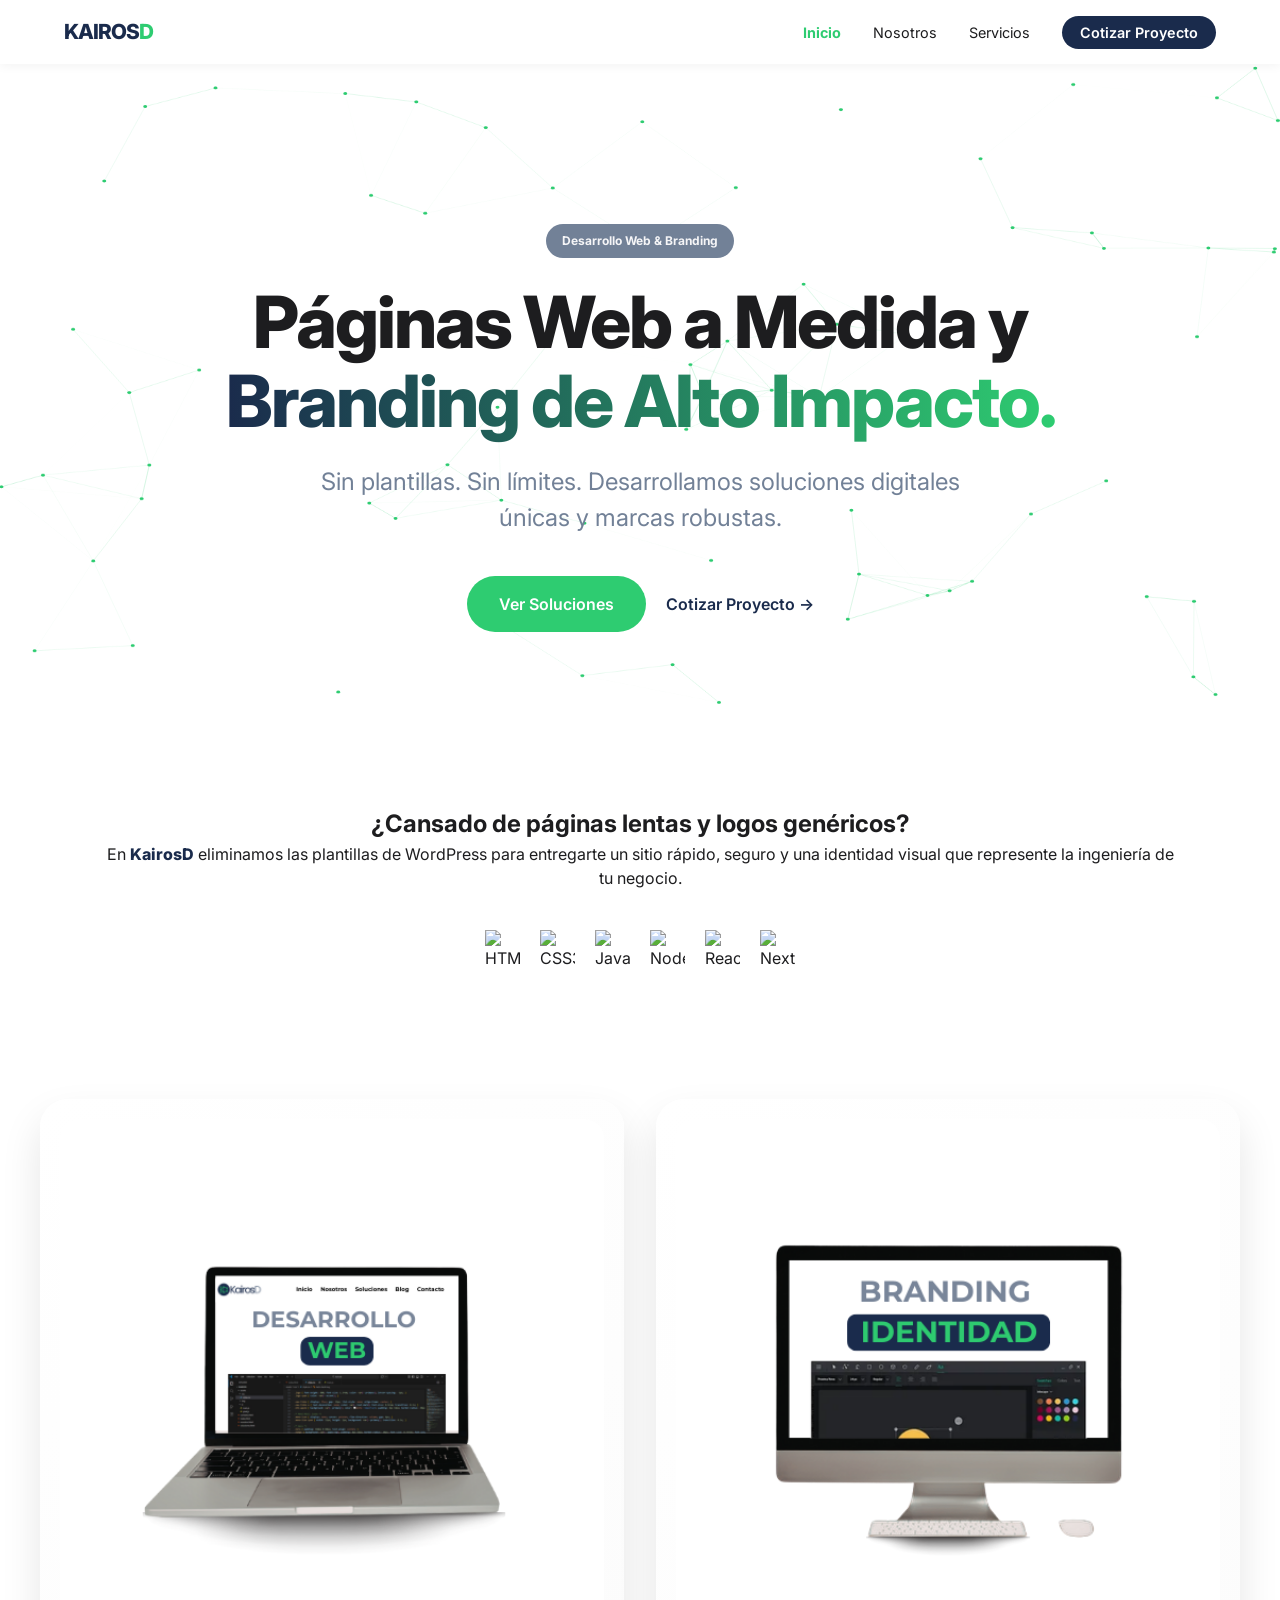
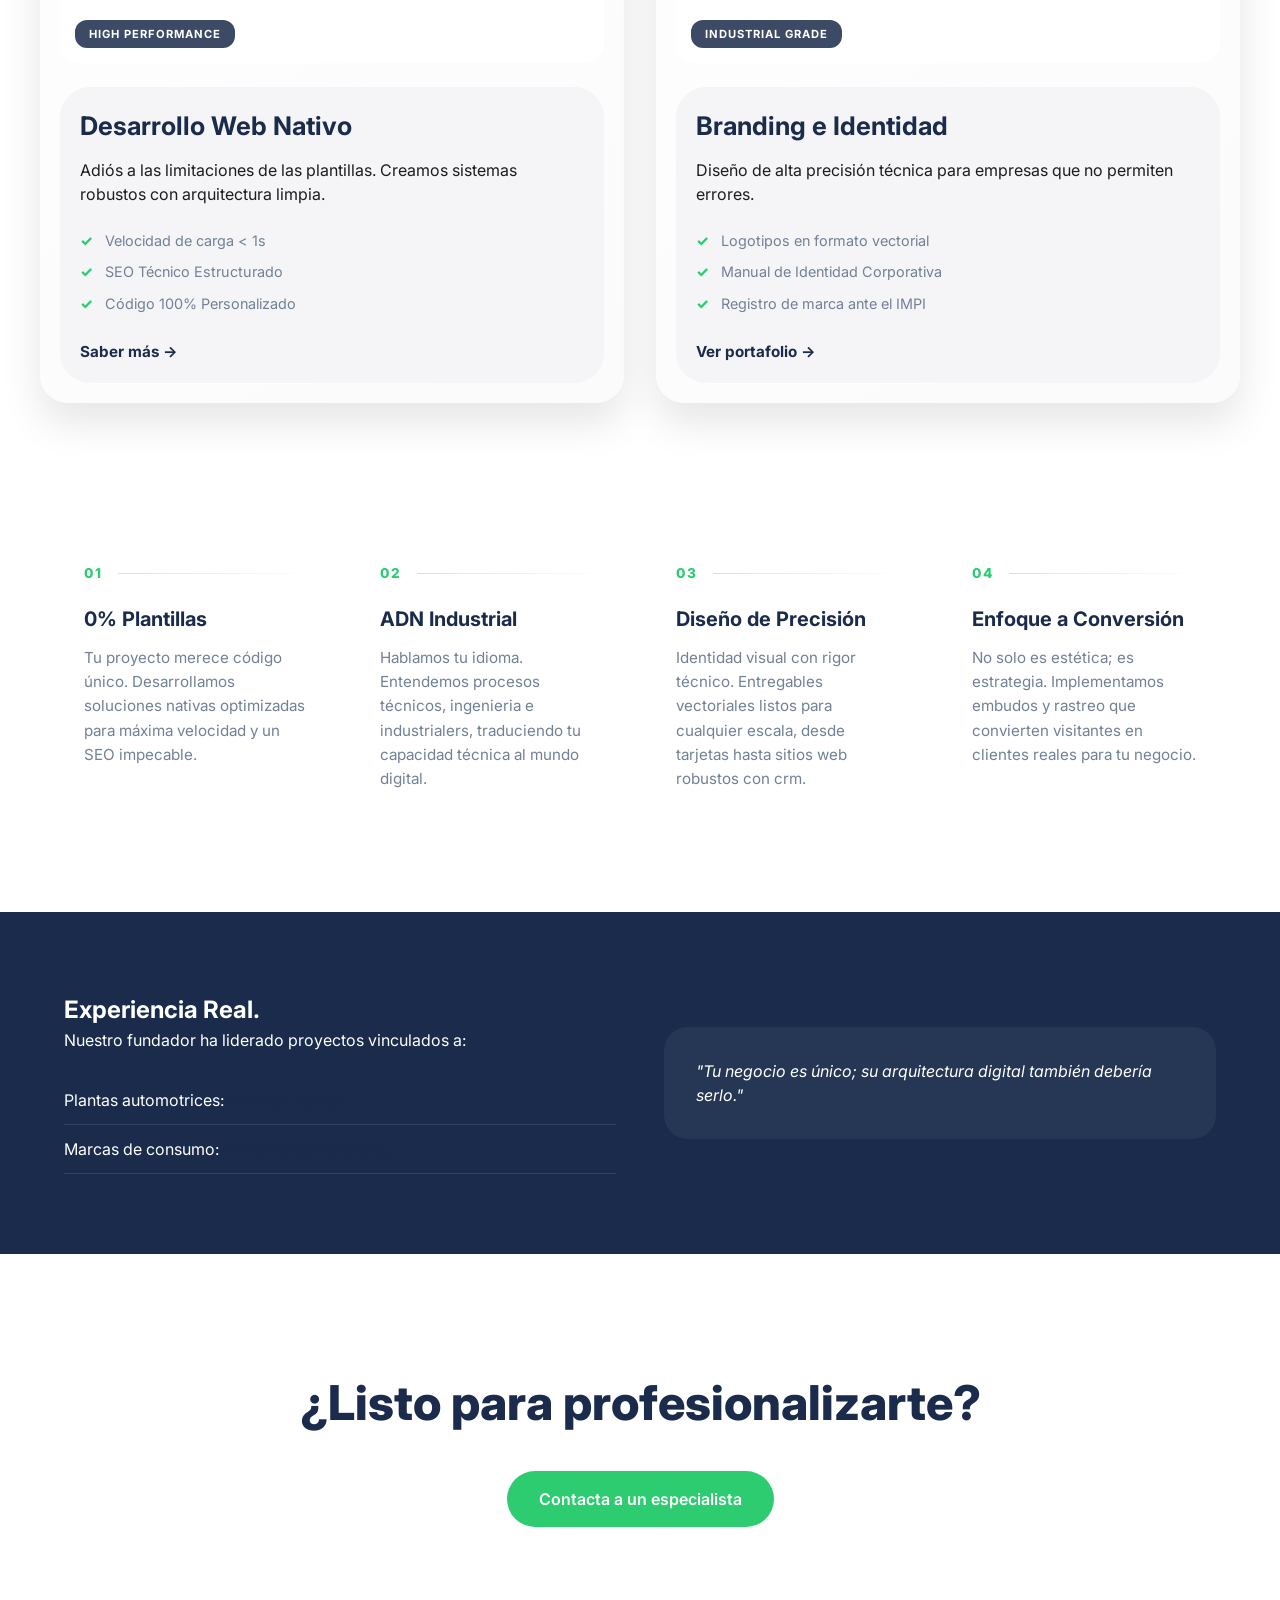
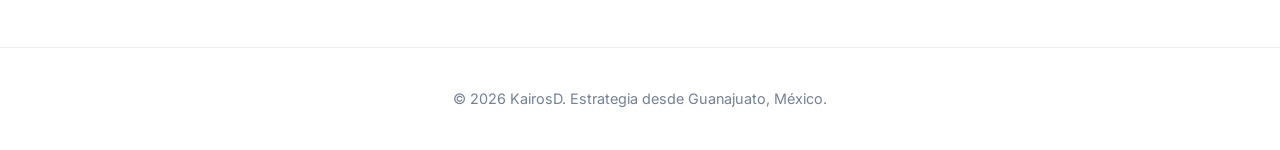
==== commit 1c8963a0: "pagina nosotros" ====
--- a/index.html
+++ b/index.html
@@ -42,10 +42,8 @@
         </div>
     </div>
 </section>
-
         <section class="problem">
-    <div class="container">
-        <div class="glass-card reveal">
+        <div class="glass-card reveal container">
             <h2>¿Cansado de páginas lentas y logos genéricos?</h2>
             <p>En <strong>KairosD</strong> eliminamos las plantillas de WordPress para entregarte un sitio rápido, seguro y una identidad visual que represente la ingeniería de tu negocio.</p>
             
@@ -57,12 +55,11 @@
                 <img src="https://raw.githubusercontent.com/devicons/devicon/master/icons/react/react-original.svg" alt="React" title="React">
                 <img src="https://raw.githubusercontent.com/devicons/devicon/master/icons/nextjs/nextjs-original.svg" alt="Next.js" title="Next.js">
             </div>
-        </div>
     </div>
 </section>
 
 
-<section class="services-summary container">
+<section class="services-summary">
     <div class="service-grid">
         <div class="service-card reveal">
             <div class="service-image">
--- a/assets/css/style.css
+++ b/assets/css/style.css
@@ -234,15 +234,14 @@
 
 /* --- PROBLEM & TECH STACK --- */
 .problem { 
-    padding: 80px 0; 
+    padding: 30px 0; 
     background: white; 
 }
 
 .glass-card { 
-    background: white; 
+    background: var(--white); 
     padding: clamp(2rem, 5vw, 4rem); 
     border-radius: 24px; 
-    box-shadow: 0 10px 30px rgba(0,0,0,0.03); 
     text-align: center; 
 }
 
@@ -295,28 +294,33 @@
 .tech-stack img:nth-child(6) { animation-delay: 1.0s; }
 
 /* --- SECCIÓN DE SERVICIOS --- */
+.services-summary{
+    background-color: var(--white);
+    padding: 30px 40px;
+}
+
 .service-grid { 
     display: grid; 
     grid-template-columns: repeat(auto-fit, minmax(320px, 1fr)); 
     gap: 32px; 
-    padding: 60px 0; 
+    padding: 10px 0; 
 }
 
 .service-card { 
     background: linear-gradient(145deg, #ffffff, #fbfbfb);
-    padding: 32px; 
+    padding: 20px; 
     border-radius: 28px; 
-    border: 1px solid rgba(0,0,0,0.05); 
     transition: all 0.4s cubic-bezier(0.165, 0.84, 0.44, 1);
     display: flex; 
     flex-direction: column; 
     justify-content: space-between;
+    box-shadow: 0 20px 40px rgba(0, 0, 0, 0.1); 
 }
 
 .service-card:hover { 
     border-color: var(--accent); 
     transform: translateY(-8px); 
-    box-shadow: 0 20px 40px rgba(46, 204, 113, 0.08); 
+    box-shadow: 0 20px 40px rgba(0, 0, 0, 0.1); 
 }
 
 .service-image {
@@ -326,7 +330,7 @@
     border-radius: 20px;
     overflow: hidden; 
     position: relative; 
-    background-color: var(--apple-bg); 
+    background-color: var(--white); 
     display: flex; 
     justify-content: center; 
     align-items: center;
@@ -358,6 +362,12 @@
     backdrop-filter: blur(8px);
 }
 
+.service-info { 
+background-color: var(--apple-bg);
+border-radius: 30px;
+padding: 20px;
+}
+
 .service-info h3 { 
     margin-bottom: 12px; 
     font-size: 1.6rem; 
@@ -771,9 +781,9 @@
 }
 
 .leader-content p {
-    margin-bottom: 20px;
-    font-size: 1.05rem;
-    color: var(--secondary);
+    margin: 20px 0;
+    font-size: 0.9rem;
+    color: var(--apple-bg);
 }
 
 .leader-education {
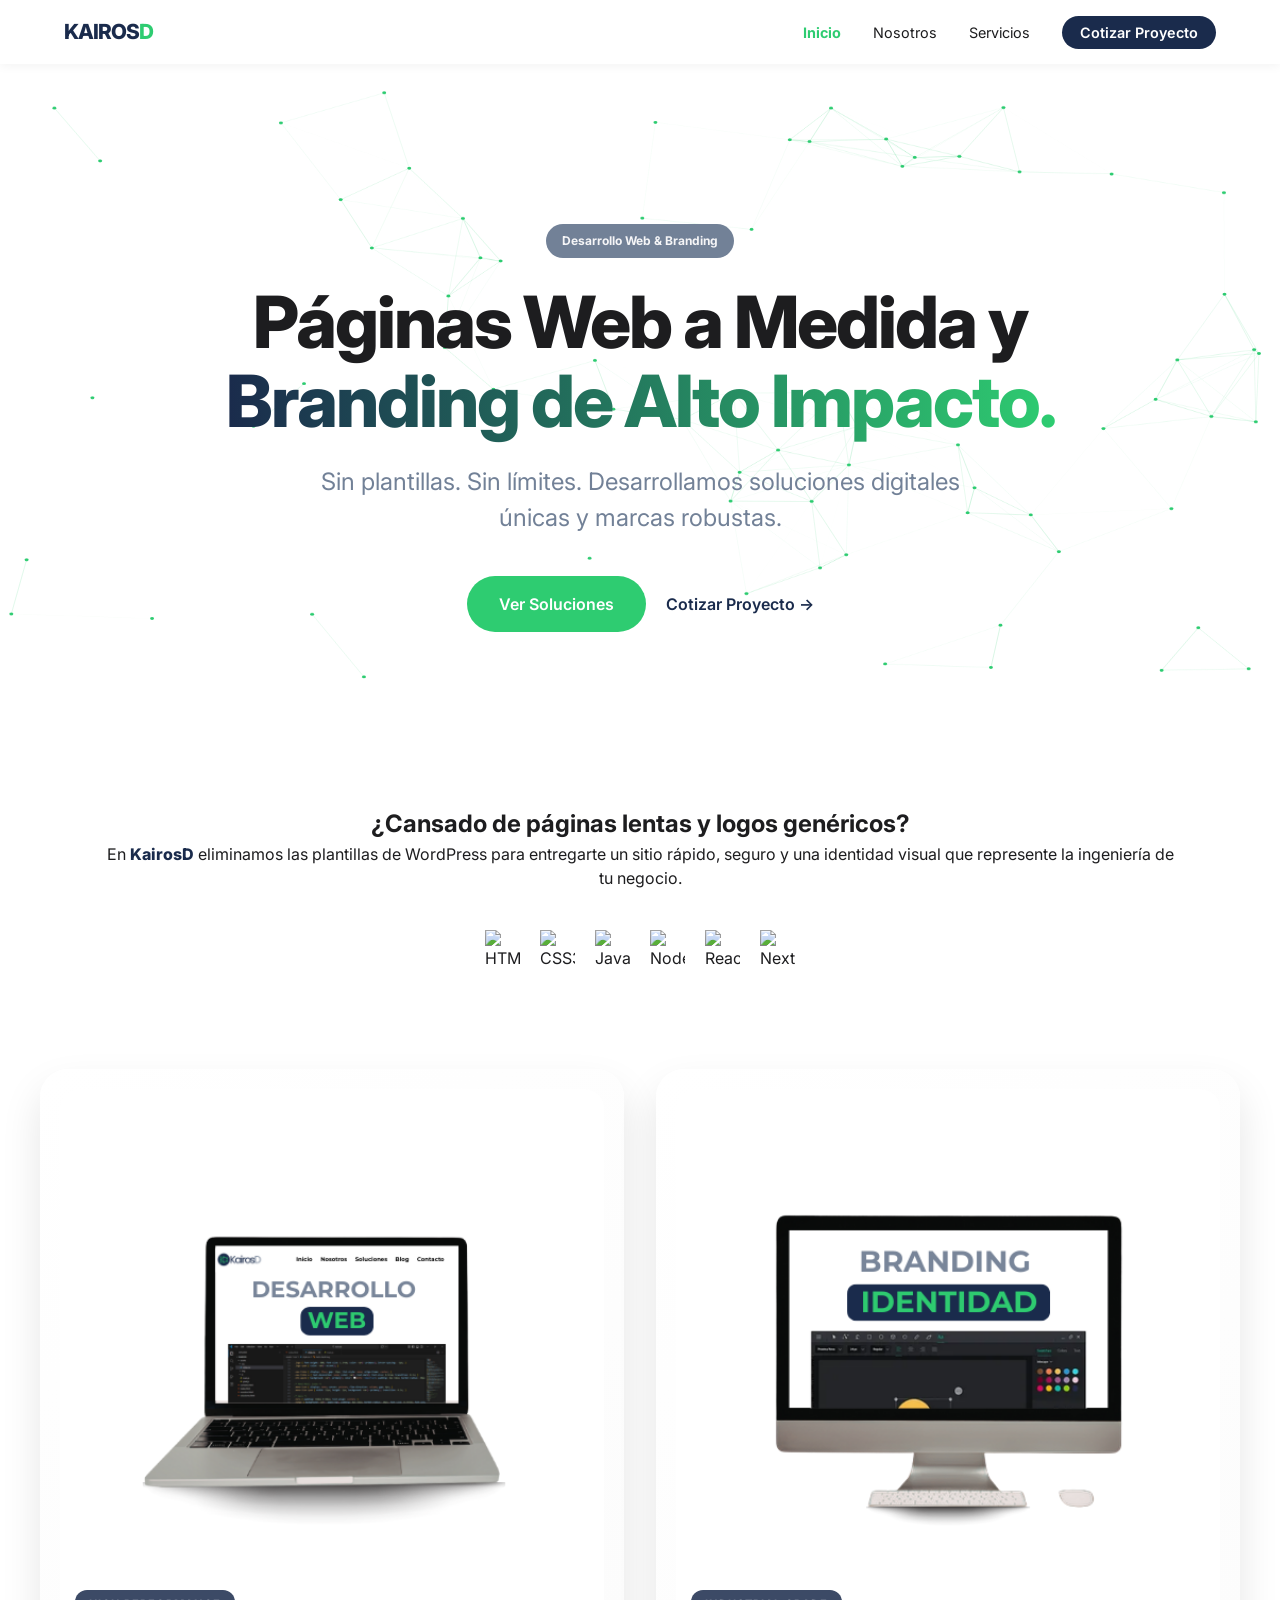
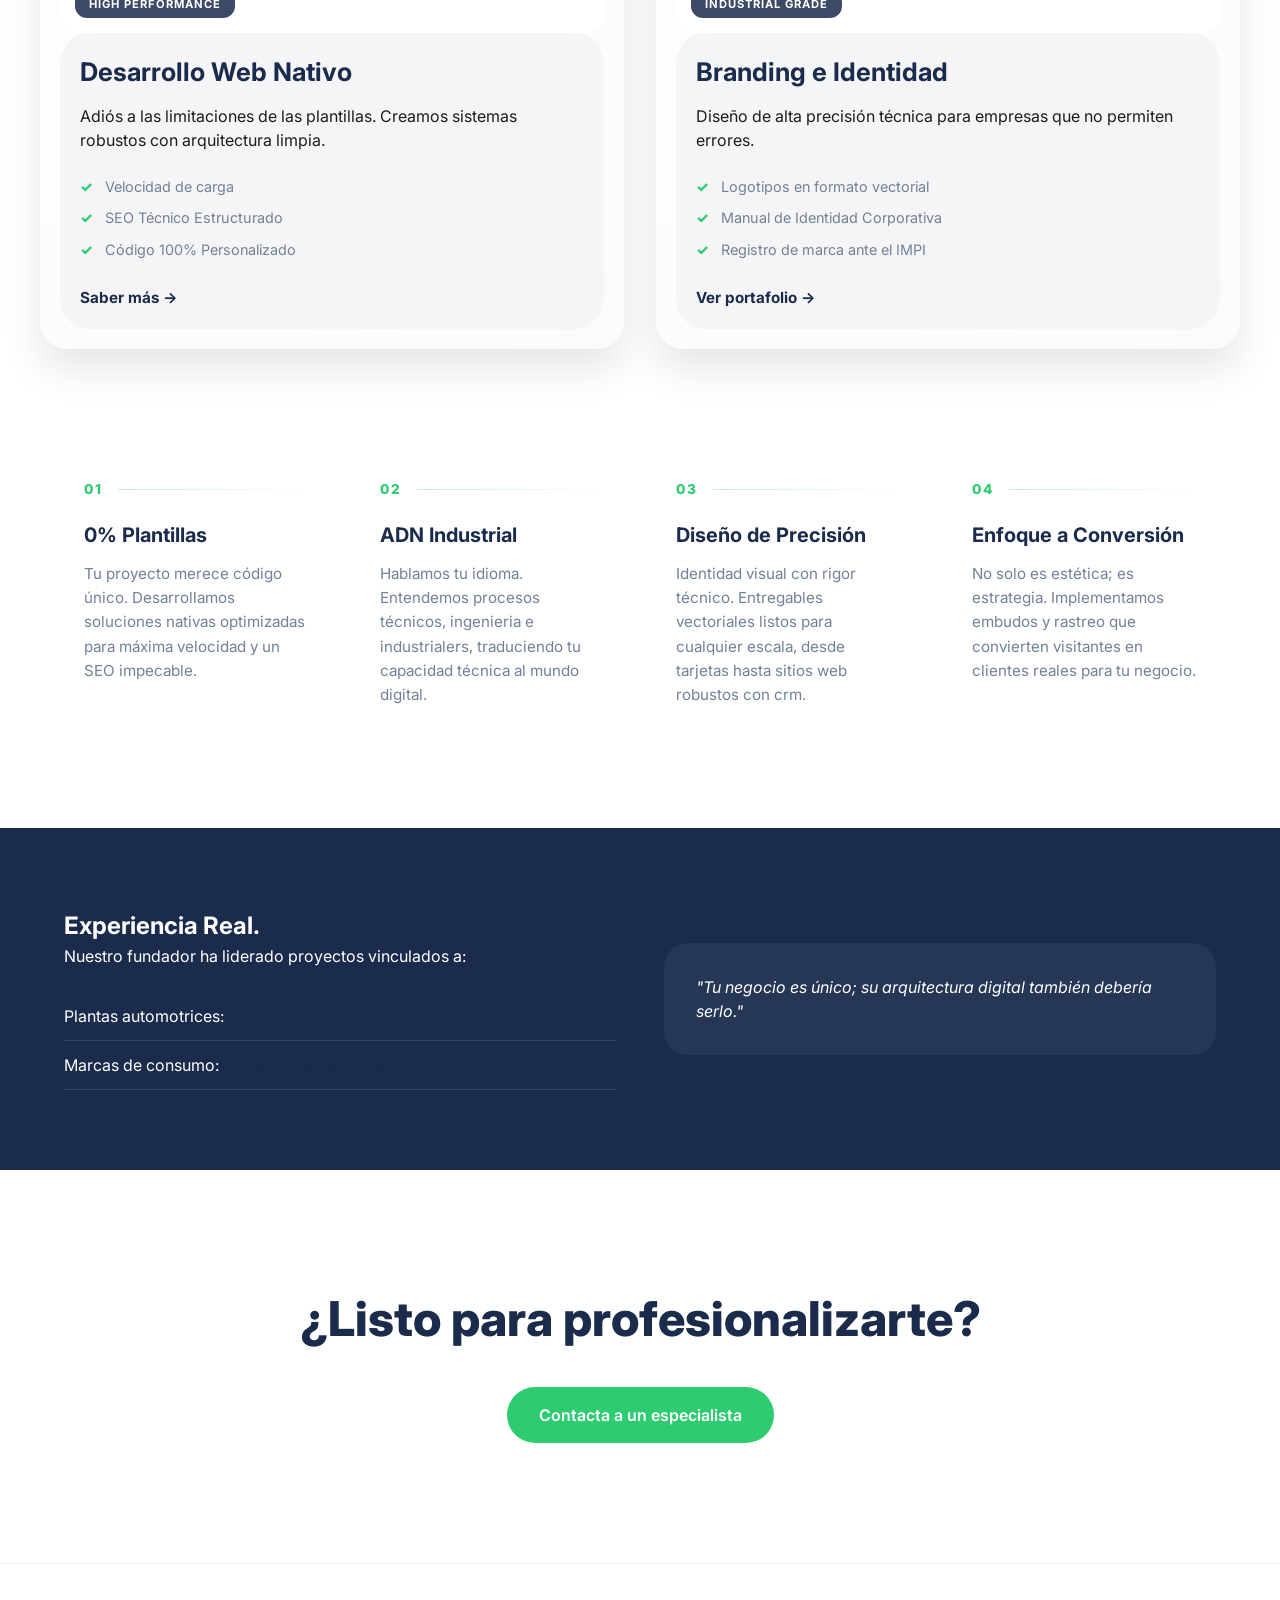
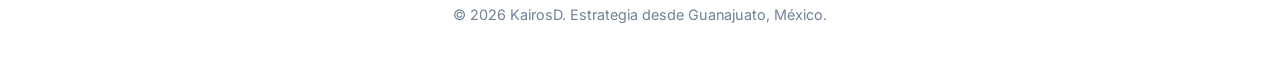
==== commit f38e543c: "pagina nosotros" ====
--- a/index.html
+++ b/index.html
@@ -60,7 +60,7 @@
 
 
 <section class="services-summary">
-    <div class="service-grid">
+    <div class="service-grid container">
         <div class="service-card reveal">
             <div class="service-image">
                 <img src="assets/img/Desarrolloweb.png" alt="Desarrollo Web Nativo">
@@ -70,7 +70,7 @@
                 <h3>Desarrollo Web Nativo</h3>
                 <p>Adiós a las limitaciones de las plantillas. Creamos sistemas robustos con arquitectura limpia.</p>
                 <ul class="service-features">
-                    <li><span>✓</span> Velocidad de carga < 1s</li>
+                    <li><span>✓</span> Velocidad de carga</li>
                     <li><span>✓</span> SEO Técnico Estructurado</li>
                     <li><span>✓</span> Código 100% Personalizado</li>
                 </ul>
--- a/assets/css/style.css
+++ b/assets/css/style.css
@@ -296,7 +296,7 @@
 /* --- SECCIÓN DE SERVICIOS --- */
 .services-summary{
     background-color: var(--white);
-    padding: 30px 40px;
+    padding: 0 30px;
 }
 
 .service-grid { 
@@ -326,7 +326,6 @@
 .service-image {
     width: 100%; 
     aspect-ratio: 1 / 1; 
-    margin-bottom: 24px; 
     border-radius: 20px;
     overflow: hidden; 
     position: relative; 
@@ -1017,7 +1016,6 @@
         background: transparent; /* Opcional: para que se vea más integrado en móvil */
     }
 
-
 }
 
 @media (max-width: 900px) {
